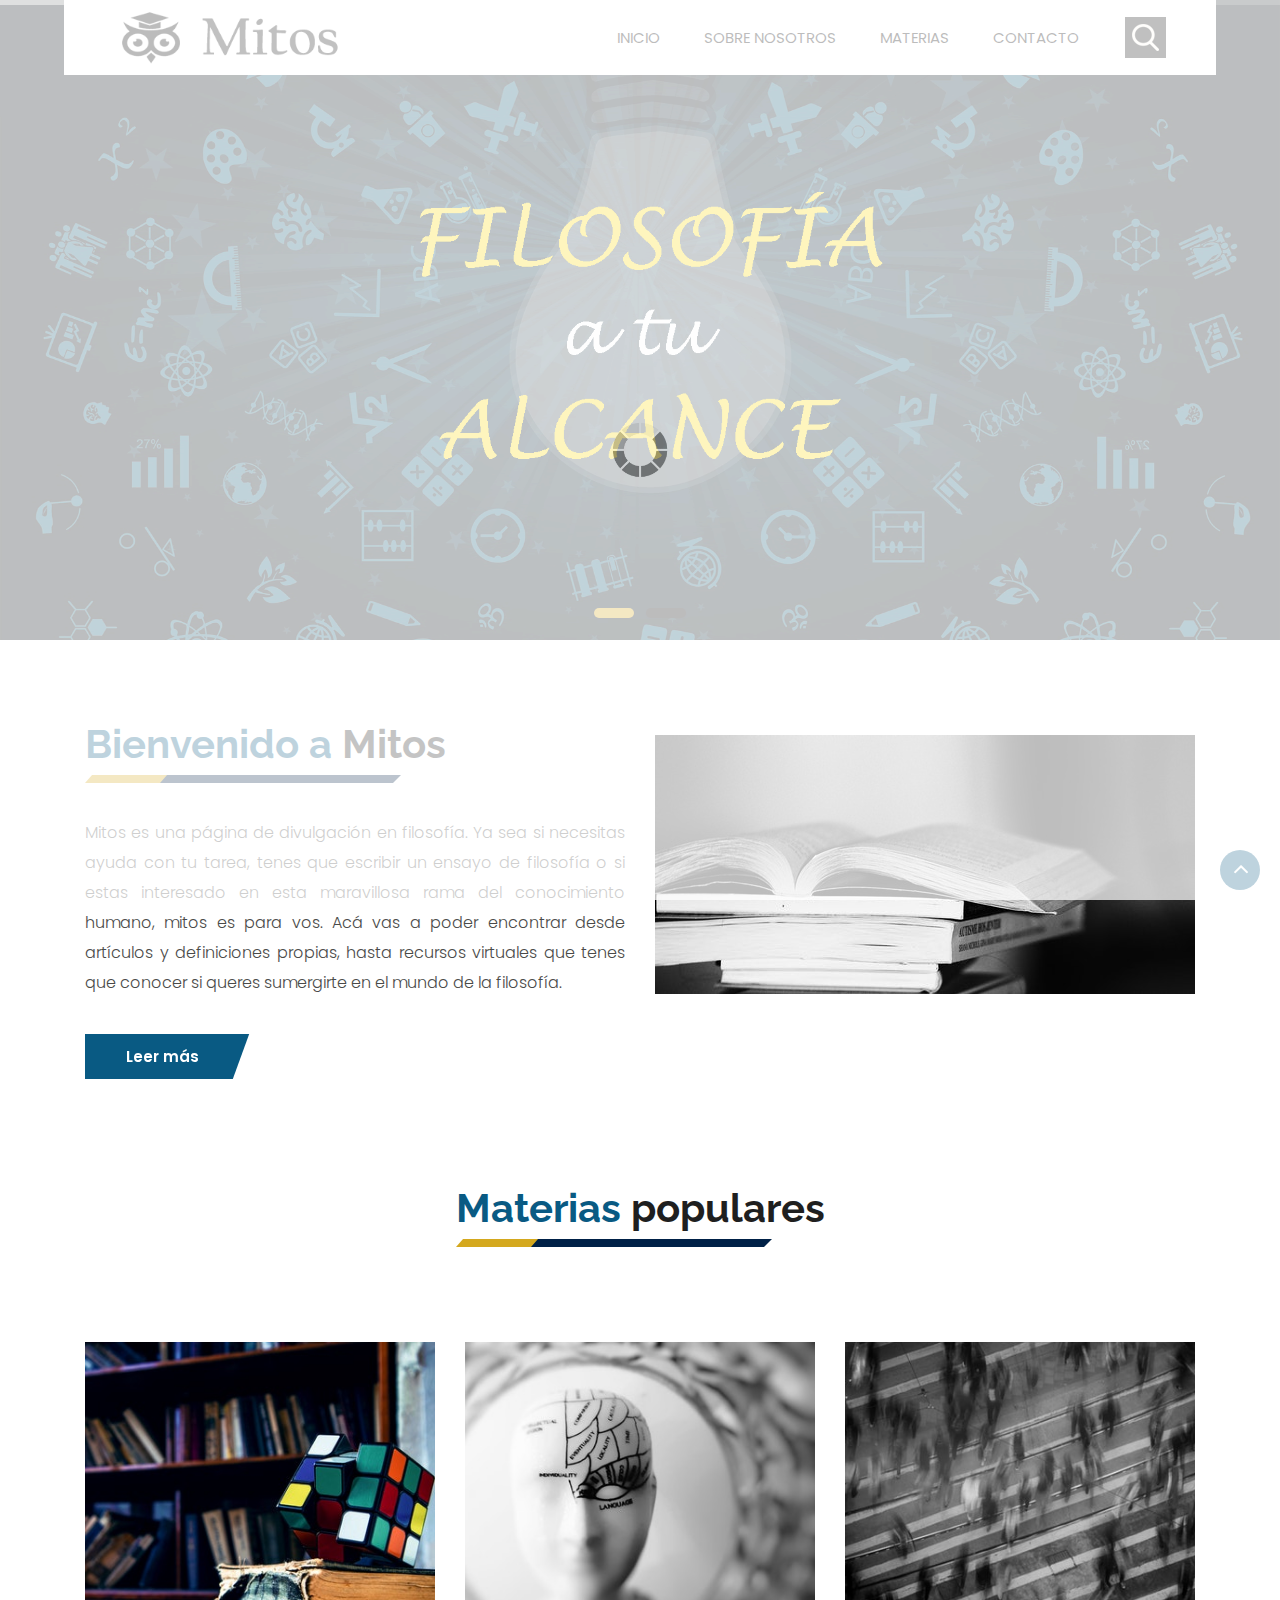
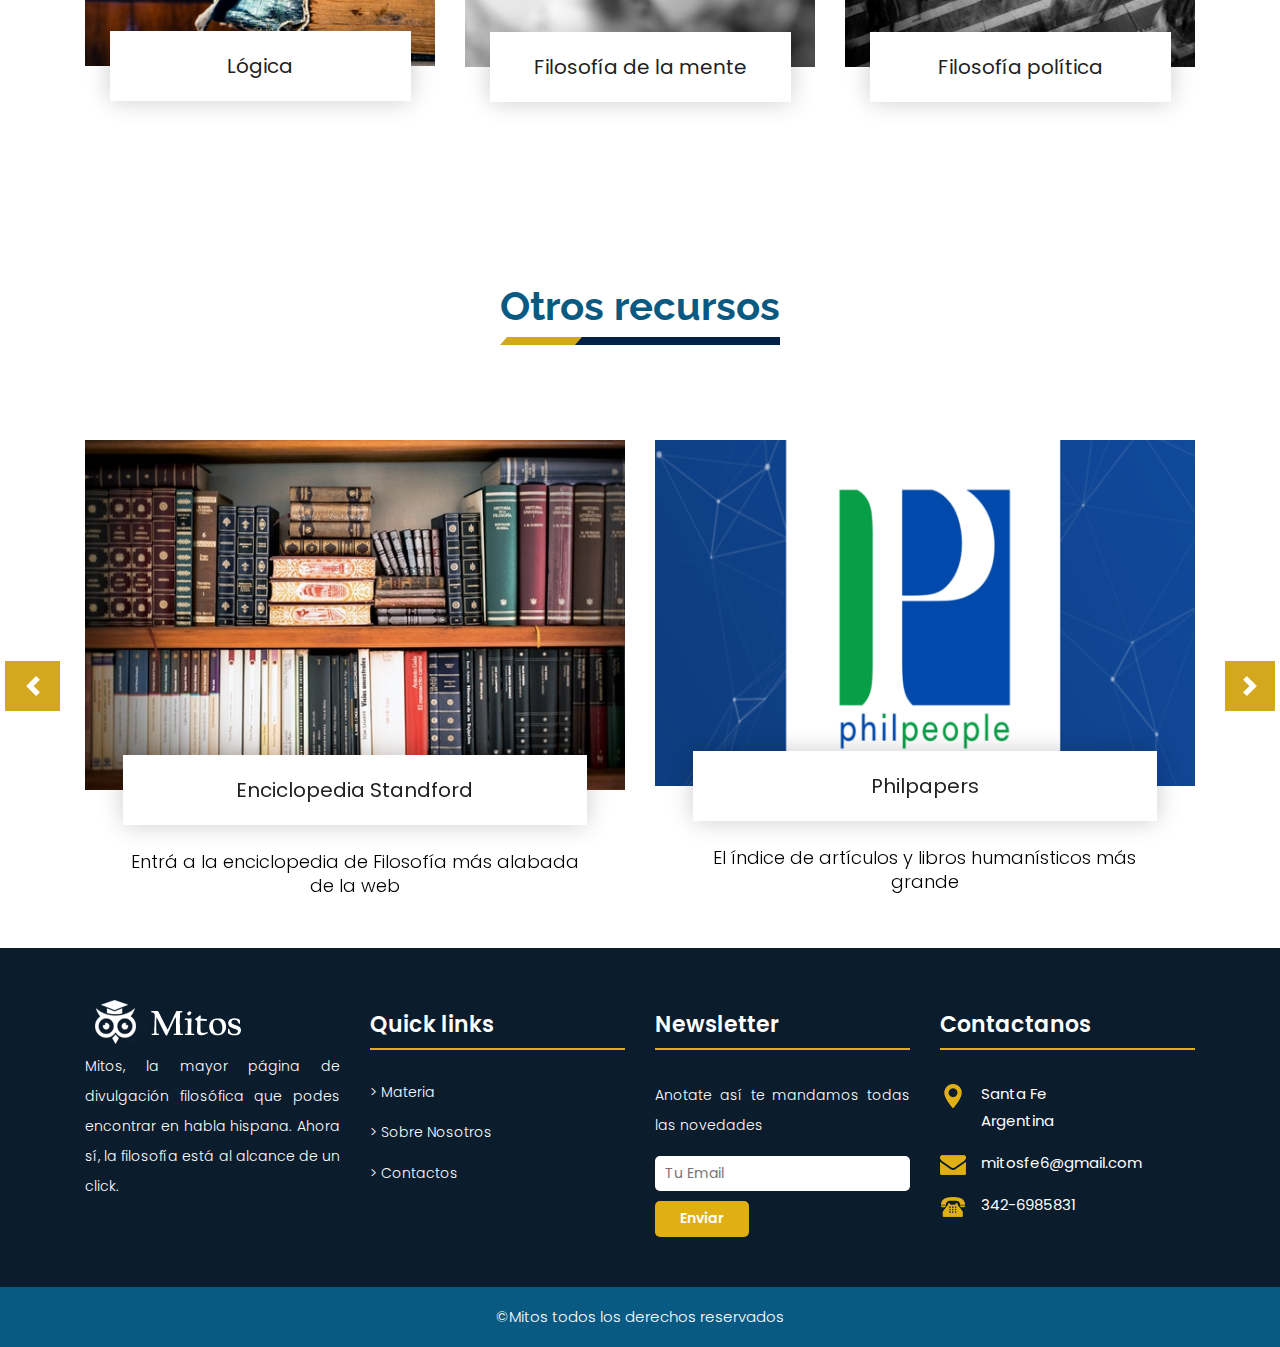
==== index.html @ c51c0468 "Add files via upload" ====
<!DOCTYPE html>
<html lang="en">
<!-- Basic -->

<head>
    <meta charset="utf-8">
    <meta http-equiv="X-UA-Compatible" content="IE=edge">

    <!-- Mobile Metas -->
    <meta name="viewport" content="width=device-width, minimum-scale=1.0, maximum-scale=1.0, user-scalable=no">

    <!-- Site Metas -->
    <title>Mitos</title>
    <meta name="keywords" content="Filosofía, divulgación, pensamiento crítico, filósofos, lógica">
    <meta name="description" content="Página web dedicada a la divulgación filosófica">
    <meta name="author" content="Mitos">

    <!-- Site Icons -->
    <link rel="shortcut icon" href="#" type="image/x-icon" />
    <link rel="apple-touch-icon" href="#" />

    <!-- Bootstrap CSS -->
    <link rel="stylesheet" href="css/bootstrap.min.css" />
    <!-- Pogo Slider CSS -->
    <link rel="stylesheet" href="css/pogo-slider.min.css" />
    <!-- Site CSS -->
    <link rel="stylesheet" href="css/style.css" />
    <!-- Responsive CSS -->
    <link rel="stylesheet" href="css/responsive.css" />
    <!-- Custom CSS -->
    <link rel="stylesheet" href="css/custom.css" />

    <!--[if lt IE 9]>
      <script src="https://oss.maxcdn.com/libs/html5shiv/3.7.0/html5shiv.js"></script>
      <script src="https://oss.maxcdn.com/libs/respond.js/1.4.2/respond.min.js"></script>
    <![endif]-->

    <link rel="shortcout icon" type="" href="images/fav.png"> <!--fav icon-->
</head>

<body id="home" data-spy="scroll" data-target="#navbar-wd" data-offset="98">

    <!-- LOADER -->
    <div id="preloader">
        <div class="loader">
            <img src="images/loader.gif" alt="#" />
        </div>
    </div>
    <!-- end loader -->
    <!-- END LOADER -->

    <!-- Start header -->
    <header class="top-header">
        <nav class="navbar header-nav navbar-expand-lg">
            <div class="container-fluid">
                <a class="navbar-brand" href="index.html"><img src="images/logo.png" alt="image"></a>
                <button class="navbar-toggler" type="button" data-toggle="collapse" data-target="#navbar-wd" aria-controls="navbar-wd" aria-expanded="false" aria-label="Toggle navigation">
                    <span></span>
                    <span></span>
                    <span></span>
                </button>
                <div class="collapse navbar-collapse justify-content-end" id="navbar-wd">
                    <ul class="navbar-nav">
                        <li><a class="nav-link active" href="index.html">Inicio</a></li>
                        <li><a class="nav-link" href="about.html">Sobre nosotros</a></li>
                        <li><a class="nav-link" href="cursos.html">Materias</a></li>
						            <li><a class="nav-link" href="contact.html">Contacto</a></li>
                    </ul>
                </div>
                <div class="search-box">
                    <input type="text" class="search-txt" placeholder="Search">
                    <a class="search-btn">
                        <img src="images/search_icon.png" alt="#" />
                    </a>
                </div>
            </div>
        </nav>
    </header>
    <!-- End header -->

    <!-- Start Banner -->
    <div class="ulockd-home-slider">
        <div class="container-fluid">
            <div class="row">
                <div class="pogoSlider" id="js-main-slider">
                    <div class="pogoSlider-slide" style="background-image:url(images/banner_img1.png);">
                        <div class="container">
                            <div class="row">
                            </div>
                        </div>
                    </div>
                    <div class="pogoSlider-slide" style="background-image:url(images/banner_img2.png);">
                        <div class="container">
                            <div class="row">
                            </div>
                        </div>
                    </div>
                </div>
                <!-- .pogoSlider -->
            </div>
        </div>
    </div>
    <!-- End Banner -->
	<!-- section -->
    <div class="section margin-top_50">
        <div class="container">
            <div class="row">
                <div class="col-md-6 layout_padding_2">
                    <div class="full">
                        <div class="heading_main text_align_left">
						   <h2><span>Bienvenido a </span>Mitos</h2>
                        </div>
						<div class="full">
						  <p>Mitos es una página de divulgación en filosofía. Ya sea si necesitas ayuda con tu tarea,
              tenes que escribir un ensayo de filosofía o si estas interesado en esta maravillosa rama
            del conocimiento humano, mitos es para vos. Acá vas a poder encontrar desde artículos y definiciones propias,
          hasta recursos virtuales que tenes que conocer si queres sumergirte en el mundo de la filosofía.</p>
						</div>
						<div class="full">
						   <a class="hvr-radial-out button-theme" href="#">Leer más</a>
						</div>
                    </div>
                </div>
				<div class="col-md-6">
                    <div class="full">
                        <img src="images/img2.jpg" alt="#" />
                    </div>
                </div>
            </div>
        </div>
    </div>
	<!-- end section -->
	<!-- section -->
    <div class="section layout_padding">
        <div class="container">
            <div class="row">
                <div class="col-md-12">
                    <div class="full">
                        <div class="heading_main text_align_center">
						   <h2><span>Materias </span>populares</h2>
                        </div>
					  </div>
                </div>
				<div class="col-md-4">
                    <div class="full blog_img_popular">
                       <img class="img-responsive" src="images/p1.jpg" alt="#" />
					   <h4><a href="lógica.html">Lógica</a></h4>
                    </div>
                </div>
				<div class="col-md-4">
                    <div class="full blog_img_popular">
                        <img class="img-responsive" src="images/p2.jpg" alt="#" />
						<h4> <a href="filomente.html">Filosofía de la mente</a> </h4>
                    </div>
                </div>
				<div class="col-md-4">
                    <div class="full blog_img_popular">
                        <img class="img-responsive" src="images/p3.jpg" alt="#" />
						<h4> <a href="filopolítica.html">Filosofía política</a> </h4>
                    </div>
                </div>
            </div>
        </div>
    </div>
	<!-- end section -->
	<!-- section -->
    <div class="section layout_padding padding_bottom-0">
        <div class="container">
            <div class="row">
                <div class="col-md-12">
                    <div class="full">
                        <div class="heading_main text_align_center">
						   <h2><span>Otros recursos</span></h2>
                        </div>
					  </div>
                </div>
			  </div>
               <div class="row">
                <div class="col-lg-12">
                    <div id="demo" class="carousel slide" data-ride="carousel">

                        <!-- The slideshow -->
                        <div class="carousel-inner">
                            <div class="carousel-item active">
                                <div class="row">
                                    <div class="col-lg-6 col-md-6 col-sm-12">
									   <div class="full blog_img_popular">
                                          <img class="img-responsive" src="images/img9.jpg" alt="#" />
										  <h4> <a href="https://plato.stanford.edu" target="_blank">Enciclopedia Standford</a> </h4>
										  <p>Entrá a la enciclopedia de Filosofía más alabada de la web</p>
										</div>
                                    </div>
                                    <div class="col-lg-6 col-md-6 col-sm-12">
                                        <div class="full blog_img_popular">
                                          <img class="img-responsive" src="images/img8.png" alt="#" />
										  <h4> <a href="https://philpapers.org" target="_blank">Philpapers</a> </h4>
										  <p>El índice de artículos y libros humanísticos más grande</p>
										</div>
                                    </div>
                                </div>
                            </div>
                            <div class="carousel-item">
                                <div class="row">
                                    <div class="col-lg-6 col-md-6 col-sm-12">
									   <div class="full blog_img_popular">
                                          <img class="img-responsive" src="images/img12.jpg" alt="#" />
										  <h4> <a href="https://www.youtube.com/watch?v=kBdfcR-8hEY&list=PL30C13C91CFFEFEA6" target="_blank">Justicia, ¿qué debemos hacer?</a> </h4>
										  <p>Mirá las clases magistrales de Michael Sandels, profesor de filosofía en Harvard</p>
										</div>
                                    </div>
                                    <div class="col-lg-6 col-md-6 col-sm-12">
                                        <div class="full blog_img_popular">
                                          <img class="img-responsive" src="images/img11.png" alt="#" />
										  <h4> <a href="https://www.phil.cam.ac.uk" target="_blank">Cambridge</a> </h4>
										  <p>Entrá a la página de la facultad de filosofía de Cambridge</p>
										</div>
                                    </div>
                                </div>
                            </div>
                        </div>

                        <!-- Left and right controls -->
                        <a class="carousel-control-prev" href="#demo" data-slide="prev">
                            <span class="carousel-control-prev-icon"></span>
                        </a>
                        <a class="carousel-control-next" href="#demo" data-slide="next">
                            <span class="carousel-control-next-icon"></span>
                        </a>
                    </div>
                </div>
            </div>
           </div>
        </div>
	<!-- end section -->

  <!-- Start Footer -->
    <footer class="footer-box">
        <div class="container">

		   <div class="row">

		      <div class="col-xs-12 col-sm-6 col-md-6 col-lg-3">
			     <div class="footer_blog">
				    <div class="imagenbottom">
					   <img src="images/footer_logo.png" alt="#" />
					 </div>
					 <div class="full white_fonts">
					    <p>Mitos, la mayor página de divulgación filosófica que podes encontrar en
              habla hispana. Ahora sí, la filosofía está al alcance de un click.</p>
					 </div>
				 </div>
			  </div>

			  <div class="col-xs-12 col-sm-6 col-md-6 col-lg-3">
			       <div class="footer_blog footer_menu white_fonts">
						    <h3>Quick links</h3>
						    <ul>
                  <li><a href="cursos.html">> Materia</a></li>
  							  <li><a href="about.html">> Sobre Nosotros</a></li>
  							  <li><a href="contact.html">> Contactos</a></li>
							  <!--<li><a href="#">> LearnPress</a></li>-->
							 <!--<li><a href="#">> Release Status</a></li>-->
							</ul>
						 </div>
				 </div>

				 <div class="col-xs-12 col-sm-6 col-md-6 col-lg-3">
				 <div class="footer_blog full white_fonts">
						     <h3>Newsletter</h3>
							 <p>Anotate así te mandamos todas las novedades</p>
							 <div class="newsletter_form">
							    <form action="index.html">
								   <input type="email" placeholder="Tu Email" name="#" required />
								   <button>Enviar</button>
								</form>
							 </div>
						 </div>
					</div>

			  <div class="col-xs-12 col-sm-6 col-md-6 col-lg-3">
				 <div class="footer_blog full white_fonts">
						     <h3>Contactanos</h3>
							 <ul class="full">
							   <li><img src="images/i5.png"><span>Santa Fe<br>Argentina</span></li>
							   <li><img src="images/i6.png"><span>mitosfe6@gmail.com</span></li>
							   <li><img src="images/i7.png"><span>342-6985831</span></li>
							 </ul>
						 </div>
					</div>

		   </div>

        </div>
    </footer>
    <!-- End Footer -->

    <div class="footer_bottom">
        <div class="container">
            <div class="row">
                <div class="col-12">
                    <p class="crp">©Mitos todos los derechos reservados</p>
                </div>
            </div>
        </div>
    </div>

    <a href="#" id="scroll-to-top" class="hvr-radial-out"><i class="fa fa-angle-up"></i></a>

    <!-- ALL JS FILES -->
    <script src="js/jquery.min.js"></script>
	<script src="js/popper.min.js"></script>
    <script src="js/bootstrap.min.js"></script>
    <!-- ALL PLUGINS -->
    <script src="js/jquery.magnific-popup.min.js"></script>
    <script src="js/jquery.pogo-slider.min.js"></script>
    <script src="js/slider-index.js"></script>
    <script src="js/smoothscroll.js"></script>
    <script src="js/form-validator.min.js"></script>
    <script src="js/contact-form-script.js"></script>
    <script src="js/isotope.min.js"></script>
    <script src="js/images-loded.min.js"></script>
    <script src="js/custom.js"></script>
	<script>
	/* counter js */

(function ($) {
	$.fn.countTo = function (options) {
		options = options || {};

		return $(this).each(function () {
			// set options for current element
			var settings = $.extend({}, $.fn.countTo.defaults, {
				from:            $(this).data('from'),
				to:              $(this).data('to'),
				speed:           $(this).data('speed'),
				refreshInterval: $(this).data('refresh-interval'),
				decimals:        $(this).data('decimals')
			}, options);

			// how many times to update the value, and how much to increment the value on each update
			var loops = Math.ceil(settings.speed / settings.refreshInterval),
				increment = (settings.to - settings.from) / loops;

			// references & variables that will change with each update
			var self = this,
				$self = $(this),
				loopCount = 0,
				value = settings.from,
				data = $self.data('countTo') || {};

			$self.data('countTo', data);

			// if an existing interval can be found, clear it first
			if (data.interval) {
				clearInterval(data.interval);
			}
			data.interval = setInterval(updateTimer, settings.refreshInterval);

			// initialize the element with the starting value
			render(value);

			function updateTimer() {
				value += increment;
				loopCount++;

				render(value);

				if (typeof(settings.onUpdate) == 'function') {
					settings.onUpdate.call(self, value);
				}

				if (loopCount >= loops) {
					// remove the interval
					$self.removeData('countTo');
					clearInterval(data.interval);
					value = settings.to;

					if (typeof(settings.onComplete) == 'function') {
						settings.onComplete.call(self, value);
					}
				}
			}

			function render(value) {
				var formattedValue = settings.formatter.call(self, value, settings);
				$self.html(formattedValue);
			}
		});
	};

	$.fn.countTo.defaults = {
		from: 0,               // the number the element should start at
		to: 0,                 // the number the element should end at
		speed: 1000,           // how long it should take to count between the target numbers
		refreshInterval: 100,  // how often the element should be updated
		decimals: 0,           // the number of decimal places to show
		formatter: formatter,  // handler for formatting the value before rendering
		onUpdate: null,        // callback method for every time the element is updated
		onComplete: null       // callback method for when the element finishes updating
	};

	function formatter(value, settings) {
		return value.toFixed(settings.decimals);
	}
}(jQuery));

jQuery(function ($) {
  // custom formatting example
  $('.count-number').data('countToOptions', {
	formatter: function (value, options) {
	  return value.toFixed(options.decimals).replace(/\B(?=(?:\d{3})+(?!\d))/g, ',');
	}
  });

  // start all the timers
  $('.timer').each(count);

  function count(options) {
	var $this = $(this);
	options = $.extend({}, options || {}, $this.data('countToOptions') || {});
	$this.countTo(options);
  }
});
	</script>
</body>

</html>
---- css/pogo-slider.min.css ----
.pogoSlider-dir-btn:focus,
.pogoSlider-nav-btn:focus {
	outline: 0
}

.pogoSlider {
	width: 100%;
	height: 0;
	padding-bottom: 50% !important;
	position: relative;
	overflow: hidden
}

#column-left .pogoSlider,
#column-right .pogoSlider,
#content .pogoSlider {
	margin-bottom: 20px
}

.pogoSlider--banner .pogoSlider-slide {
	ms-filter: "progid:DXImageTransform.Microsoft.Alpha(Opacity=100)";
	filter: alpha(opacity=100);
	opacity: 1
}

.pogoSlider-slide {
	width: 100%;
	height: 100%;
	position: absolute;
	background-size: cover;
	-ms-filter: "progid:DXImageTransform.Microsoft.Alpha(Opacity=0)";
	filter: alpha(opacity=0);
	opacity: 0;
	-webkit-perspective: 1300px;
	perspective: 1300px;
	overflow: hidden
}

.pogoSlider-loading {
	position: absolute;
	top: 0;
	left: 0;
	width: 100%;
	height: 100%;
	background: #eaeaea;
	z-index: 11
}

.pogoSlider-loading-icon {
	position: absolute;
	top: 50%;
	margin-top: -18px;
	left: 50%;
	margin-left: -18px;
	width: 36px;
	height: 36px;
	background-image: url([data-uri])
}

.pogoSlider-slide-element {
	-webkit-animation-fill-mode: both;
	animation-fill-mode: both
}

.m-pogoSlider .pogoSlider-slide-element {
	position: absolute;
	margin: 0;
	box-sizing: border-box
}

.pogoSlider-progressBar {
	position: absolute;
	width: 100%;
	height: 5px;
	top: 0;
	left: 0;
	background: #fff;
	-ms-filter: "progid:DXImageTransform.Microsoft.Alpha(Opacity=20)";
	filter: alpha(opacity=20);
	background: rgba(255, 255, 255, .2);
	z-index: 6
}

.pogoSlider-progressBar-duration {
	position: absolute;
	height: 100%;
	left: 0;
	width: 0;
	background: #fff;
	-ms-filter: "progid:DXImageTransform.Microsoft.Alpha(Opacity=40)";
	filter: alpha(opacity=40);
	background: rgba(255, 255, 255, .4)
}

.pogoSlider-dir-btn {
	position: absolute;
	z-index: 10;
	background: 0 0;
	width: 20px;
	height: 20px;
	border-color: #eaeaea;
	border-color: rgba(255, 255, 255, .7);
	border-style: solid;
	-webkit-transform: rotate(45deg);
	-ms-transform: rotate(45deg);
	transform: rotate(45deg);
	cursor: pointer
}

.pogoSlider-dir-btn:hover {
	border-color: #fff
}

.pogoSlider--dirBottomLeft .pogoSlider-dir-btn--prev,
.pogoSlider--dirBottomRight .pogoSlider-dir-btn--prev,
.pogoSlider--dirCenterHorizontal .pogoSlider-dir-btn--prev,
.pogoSlider--dirTopLeft .pogoSlider-dir-btn--prev,
.pogoSlider--dirTopRight .pogoSlider-dir-btn--prev {
	border-width: 0 0 3px 3px
}

.pogoSlider--dirBottomLeft .pogoSlider-dir-btn--next,
.pogoSlider--dirBottomRight .pogoSlider-dir-btn--next,
.pogoSlider--dirCenterHorizontal .pogoSlider-dir-btn--next,
.pogoSlider--dirTopLeft .pogoSlider-dir-btn--next,
.pogoSlider--dirTopRight .pogoSlider-dir-btn--next {
	border-width: 3px 3px 0 0
}

.pogoSlider--dirCenterVertical .pogoSlider-dir-btn--next {
	border-width: 3px 0 0 3px
}

.pogoSlider--dirCenterVertical .pogoSlider-dir-btn--prev {
	border-width: 0 3px 3px 0
}

.pogoSlider--dirCenterVertical .pogoSlider-dir-btn--next,
.pogoSlider--dirTopLeft .pogoSlider-dir-btn,
.pogoSlider--dirTopRight .pogoSlider-dir-btn {
	top: 14px
}

.pogoSlider--dirBottomLeft .pogoSlider-dir-btn--prev,
.pogoSlider--dirCenterHorizontal .pogoSlider-dir-btn--prev,
.pogoSlider--dirTopLeft .pogoSlider-dir-btn--prev {
	left: 14px
}

.pogoSlider--dirBottomLeft .pogoSlider-dir-btn--next,
.pogoSlider--dirTopLeft .pogoSlider-dir-btn--next {
	left: 50px
}

.pogoSlider--dirBottomRight .pogoSlider-dir-btn--prev,
.pogoSlider--dirTopRight .pogoSlider-dir-btn--prev {
	right: 50px
}

.pogoSlider--dirBottomRight .pogoSlider-dir-btn--next,
.pogoSlider--dirCenterHorizontal .pogoSlider-dir-btn--next,
.pogoSlider--dirTopRight .pogoSlider-dir-btn--next {
	right: 14px
}

.pogoSlider--dirBottomLeft .pogoSlider-dir-btn,
.pogoSlider--dirBottomRight .pogoSlider-dir-btn,
.pogoSlider--dirCenterVertical .pogoSlider-dir-btn--prev {
	bottom: 14px
}

.pogoSlider--dirCenterVertical .pogoSlider-dir-btn {
	left: 50%;
	margin-left: -10px
}

.pogoSlider--dirCenterHorizontal .pogoSlider-dir-btn {
	top: 50%;
	margin-top: -10px
}

.pogoSlider-nav {
	position: absolute;
	padding: 0;
	margin: 0;
	z-index: 10
}

.pogoSlider--navBottom .pogoSlider-nav,
.pogoSlider--navTop .pogoSlider-nav {
	left: 50%;
	-webkit-transform: translateX(-50%);
	-ms-transform: translateX(-50%);
	transform: translateX(-50%)
}

.pogoSlider--navTop .pogoSlider-nav {
	top: 10px
}

.pogoSlider--navBottom .pogoSlider-nav {
	bottom: 10px
}

.pogoSlider--navBottom .pogoSlider-nav li,
.pogoSlider--navTop .pogoSlider-nav li {
	display: inline;
	margin: 0 6px
}

.pogoSlider--navLeft .pogoSlider-nav,
.pogoSlider--navRight .pogoSlider-nav {
	top: 50%;
	-webkit-transform: translateY(-50%);
	-ms-transform: translateY(-50%);
	transform: translateY(-50%)
}

.pogoSlider--navLeft .pogoSlider-nav {
	left: 10px
}

.pogoSlider--navRight .pogoSlider-nav {
	right: 10px
}

.pogoSlider--navLeft .pogoSlider-nav li,
.pogoSlider--navRight .pogoSlider-nav li {
	display: block;
	margin: 6px 0
}

.pogoSlider-nav-btn {
	background: #ccc;
	background: rgba(255, 255, 255, .5);
	border: none;
	border-radius: 10px;
	width: 40px;
	height: 10px;
	box-shadow: 0 1px 1px rgba(0, 0, 0, .1);
	cursor: pointer
}

.pogoSlider-nav-btn--selected {
	background: #fff;
	box-shadow: 0 1px 1px rgba(0, 0, 0, .3)
}

.pogoSlider-slide-slice {
	overflow: hidden;
	position: absolute;
	background-size: cover
}

.pogoSlider-slide-slice-inner {
	position: absolute;
	overflow: hidden
}

.pogoSlider-animation-slideDownIn {
	-webkit-animation-name: slideDownIn;
	animation-name: slideDownIn
}

@-webkit-keyframes slideDownIn {
	0% {
		-webkit-transform: translateY(-50px);
		transform: translateY(-50px);
		opacity: 0
	}
	100% {
		-webkit-transform: translateY(0);
		transform: translateY(0);
		opacity: 1
	}
}

@keyframes slideDownIn {
	0% {
		-webkit-transform: translateY(-50px);
		transform: translateY(-50px);
		opacity: 0
	}
	100% {
		-webkit-transform: translateY(0);
		transform: translateY(0);
		opacity: 1
	}
}

.pogoSlider-animation-slideDownOut {
	-webkit-animation-name: slideDownOut;
	animation-name: slideDownOut
}

@-webkit-keyframes slideDownOut {
	0% {
		-webkit-transform: translateY(0);
		transform: translateY(0);
		opacity: 1
	}
	100% {
		-webkit-transform: translateY(50px);
		transform: translateY(50px);
		opacity: 0
	}
}

@keyframes slideDownOut {
	0% {
		-webkit-transform: translateY(0);
		transform: translateY(0);
		opacity: 1
	}
	100% {
		-webkit-transform: translateY(50px);
		transform: translateY(50px);
		opacity: 0
	}
}

.pogoSlider-animation-slideUpIn {
	-webkit-animation-name: slideUpIn;
	animation-name: slideUpIn
}

@-webkit-keyframes slideUpIn {
	0% {
		-webkit-transform: translateY(50px);
		transform: translateY(50px);
		opacity: 0
	}
	100% {
		-webkit-transform: translateY(0);
		transform: translateY(0);
		opacity: 1
	}
}

@keyframes slideUpIn {
	0% {
		-webkit-transform: translateY(50px);
		transform: translateY(50px);
		opacity: 0
	}
	100% {
		-webkit-transform: translateY(0);
		transform: translateY(0);
		opacity: 1
	}
}

.pogoSlider-animation-slideUpOut {
	-webkit-animation-name: slideUpOut;
	animation-name: slideUpOut
}

@-webkit-keyframes slideUpOut {
	0% {
		-webkit-transform: translateY(0);
		transform: translateY(0);
		opacity: 1
	}
	100% {
		-webkit-transform: translateY(50px);
		transform: translateY(50px);
		opacity: 0
	}
}

@keyframes slideUpOut {
	0% {
		-webkit-transform: translateY(0);
		transform: translateY(0);
		opacity: 1
	}
	100% {
		-webkit-transform: translateY(50px);
		transform: translateY(50px);
		opacity: 0
	}
}

.pogoSlider-animation-slideRightIn {
	-webkit-animation-name: slideRightIn;
	animation-name: slideRightIn
}

.pogoSlider-animation-slideRightOut {
	-webkit-animation-name: slideRightOut;
	animation-name: slideRightOut
}

@-webkit-keyframes slideRightIn {
	0% {
		-webkit-transform: translateX(-50px);
		transform: translateX(-50px);
		opacity: 0
	}
	100% {
		-webkit-transform: translateX(0);
		transform: translateX(0);
		opacity: 1
	}
}

@keyframes slideRightIn {
	0% {
		-webkit-transform: translateX(-50px);
		transform: translateX(-50px);
		opacity: 0
	}
	100% {
		-webkit-transform: translateX(0);
		transform: translateX(0);
		opacity: 1
	}
}

@-webkit-keyframes slideRightOut {
	0% {
		-webkit-transform: translateX(0);
		transform: translateX(0);
		opacity: 1
	}
	100% {
		-webkit-transform: translateX(50px);
		transform: translateX(50px);
		opacity: 0
	}
}

@keyframes slideRightOut {
	0% {
		-webkit-transform: translateX(0);
		transform: translateX(0);
		opacity: 1
	}
	100% {
		-webkit-transform: translateX(50px);
		transform: translateX(50px);
		opacity: 0
	}
}

.pogoSlider-animation-slideLeftIn {
	-webkit-animation-name: slideLeftIn;
	animation-name: slideLeftIn
}

.pogoSlider-animation-slideLeftOut {
	-webkit-animation-name: slideLeftOut;
	animation-name: slideLeftOut
}

@-webkit-keyframes slideLeftIn {
	0% {
		-webkit-transform: translateX(50px);
		transform: translateX(50px);
		opacity: 0
	}
	100% {
		-webkit-transform: translateX(0);
		transform: translateX(0);
		opacity: 1
	}
}

@keyframes slideLeftIn {
	0% {
		-webkit-transform: translateX(50px);
		transform: translateX(50px);
		opacity: 0
	}
	100% {
		-webkit-transform: translateX(0);
		transform: translateX(0);
		opacity: 1
	}
}

@-webkit-keyframes slideLeftOut {
	0% {
		-webkit-transform: translateX(0);
		transform: translateX(0);
		opacity: 1
	}
	100% {
		-webkit-transform: translateX(-50px);
		transform: translateX(-50px);
		opacity: 0
	}
}

@keyframes slideLeftOut {
	0% {
		-webkit-transform: translateX(0);
		transform: translateX(0);
		opacity: 1
	}
	100% {
		-webkit-transform: translateX(-50px);
		transform: translateX(-50px);
		opacity: 0
	}
}

.pogoSlider-animation-expandIn {
	-webkit-animation-name: expandIn;
	animation-name: expandIn
}

.pogoSlider-animation-expandOut {
	-webkit-animation-name: expandOut;
	animation-name: expandOut
}

@-webkit-keyframes expandIn {
	0% {
		-webkit-transform: scale(.7);
		transform: scale(.7);
		opacity: 0
	}
	100% {
		-webkit-transform: scale(1);
		transform: scale(1);
		opacity: 1
	}
}

@keyframes expandIn {
	0% {
		-webkit-transform: scale(.7);
		transform: scale(.7);
		opacity: 0
	}
	100% {
		-webkit-transform: scale(1);
		transform: scale(1);
		opacity: 1
	}
}

@-webkit-keyframes expandOut {
	0% {
		-webkit-transform: scale(1);
		transform: scale(1);
		opacity: 1
	}
	100% {
		-webkit-transform: scale(1.5);
		transform: scale(1.5);
		opacity: 0
	}
}

@keyframes expandOut {
	0% {
		-webkit-transform: scale(1);
		transform: scale(1);
		opacity: 1
	}
	100% {
		-webkit-transform: scale(1.5);
		transform: scale(1.5);
		opacity: 0
	}
}

.pogoSlider-animation-contractIn {
	-webkit-animation-name: contractIn;
	animation-name: contractIn
}

.pogoSlider-animation-contractOut {
	-webkit-animation-name: contractOut;
	animation-name: contractOut
}

@-webkit-keyframes contractIn {
	0% {
		-webkit-transform: scale(2);
		transform: scale(2);
		opacity: 0
	}
	100% {
		-webkit-transform: scale(1);
		transform: scale(1);
		opacity: 1
	}
}

@keyframes contractIn {
	0% {
		-webkit-transform: scale(2);
		transform: scale(2);
		opacity: 0
	}
	100% {
		-webkit-transform: scale(1);
		transform: scale(1);
		opacity: 1
	}
}

@-webkit-keyframes contractOut {
	0% {
		-webkit-transform: scale(1);
		transform: scale(1);
		opacity: 1
	}
	100% {
		-webkit-transform: scale(.5);
		transform: scale(.5);
		opacity: 0
	}
}

@keyframes contractOut {
	0% {
		-webkit-transform: scale(1);
		transform: scale(1);
		opacity: 1
	}
	100% {
		-webkit-transform: scale(.5);
		transform: scale(.5);
		opacity: 0
	}
}

.pogoSlider-animation-spinIn {
	-webkit-animation-name: spinIn;
	animation-name: spinIn
}

.pogoSlider-animation-spinOut {
	-webkit-animation-name: spinOut;
	animation-name: spinOut
}

@-webkit-keyframes spinIn {
	0% {
		-webkit-backface-visibility: hidden;
		backface-visibility: hidden;
		-webkit-transform: scale(0)rotate(720deg);
		transform: scale(0)rotate(720deg)
	}
	100% {
		-webkit-backface-visibility: hidden;
		backface-visibility: hidden;
		-webkit-transform: scale(1)rotate(0);
		transform: scale(1)rotate(0)
	}
}

@keyframes spinIn {
	0% {
		-webkit-backface-visibility: hidden;
		backface-visibility: hidden;
		-webkit-transform: scale(0)rotate(720deg);
		transform: scale(0)rotate(720deg)
	}
	100% {
		-webkit-backface-visibility: hidden;
		backface-visibility: hidden;
		-webkit-transform: scale(1)rotate(0);
		transform: scale(1)rotate(0)
	}
}

@-webkit-keyframes spinOut {
	0% {
		-webkit-backface-visibility: hidden;
		backface-visibility: hidden;
		-webkit-transform: scale(1)rotate(0);
		transform: scale(1)rotate(0)
	}
	100% {
		-webkit-backface-visibility: hidden;
		backface-visibility: hidden;
		-webkit-transform: scale(0)rotate(720deg);
		transform: scale(0)rotate(720deg)
	}
}

@keyframes spinOut {
	0% {
		-webkit-backface-visibility: hidden;
		backface-visibility: hidden;
		-webkit-transform: scale(1)rotate(0);
		transform: scale(1)rotate(0)
	}
	100% {
		-webkit-backface-visibility: hidden;
		backface-visibility: hidden;
		-webkit-transform: scale(0)rotate(720deg);
		transform: scale(0)rotate(720deg)
	}
}

.pogoSlider-animation-sideFallIn {
	-webkit-transform-style: preserve-3d;
	transform-style: preserve-3d;
	-webkit-animation-name: sideFallIn;
	animation-name: sideFallIn
}

.pogoSlider-animation-sideFallOut {
	-webkit-transform-style: preserve-3d;
	transform-style: preserve-3d;
	-webkit-animation-name: sideFallOut;
	animation-name: sideFallOut
}

@-webkit-keyframes sideFallIn {
	0% {
		-webkit-transform: translate(30%)translateZ(600px)rotate(10deg);
		transform: translate(30%)translateZ(600px)rotate(10deg);
		opacity: 0
	}
	100% {
		-webkit-transform: translate(0)translateZ(0)rotate(0);
		transform: translate(0)translateZ(0)rotate(0);
		opacity: 1
	}
}

@keyframes sideFallIn {
	0% {
		-webkit-transform: translate(30%)translateZ(600px)rotate(10deg);
		transform: translate(30%)translateZ(600px)rotate(10deg);
		opacity: 0
	}
	100% {
		-webkit-transform: translate(0)translateZ(0)rotate(0);
		transform: translate(0)translateZ(0)rotate(0);
		opacity: 1
	}
}

@-webkit-keyframes sideFallOut {
	0% {
		-webkit-transform: translate(0)translateZ(0)rotate(0);
		transform: translate(0)translateZ(0)rotate(0);
		opacity: 1
	}
	100% {
		-webkit-transform: translate(30%)translateZ(600px)rotate(10deg);
		transform: translate(30%)translateZ(600px)rotate(10deg);
		opacity: 0
	}
}

@keyframes sideFallOut {
	0% {
		-webkit-transform: translate(0)translateZ(0)rotate(0);
		transform: translate(0)translateZ(0)rotate(0);
		opacity: 1
	}
	100% {
		-webkit-transform: translate(30%)translateZ(600px)rotate(10deg);
		transform: translate(30%)translateZ(600px)rotate(10deg);
		opacity: 0
	}
}

.pogoSlider-animation-horizontal3DFlipIn {
	-webkit-transform-style: preserve-3d;
	transform-style: preserve-3d;
	-webkit-animation-name: horizontal3DFlipIn;
	animation-name: horizontal3DFlipIn
}

.pogoSlider-animation-horizontal3DFlipOut {
	-webkit-transform-style: preserve-3d;
	transform-style: preserve-3d;
	-webkit-animation-name: horizontal3DFlipOut;
	animation-name: horizontal3DFlipOut
}

@-webkit-keyframes horizontal3DFlipIn {
	0% {
		-webkit-transform: rotateY(-70deg);
		transform: rotateY(-70deg);
		opacity: 0
	}
	100% {
		-webkit-transform: rotateY(0);
		transform: rotateY(0);
		opacity: 1
	}
}

@keyframes horizontal3DFlipIn {
	0% {
		-webkit-transform: rotateY(-70deg);
		transform: rotateY(-70deg);
		opacity: 0
	}
	100% {
		-webkit-transform: rotateY(0);
		transform: rotateY(0);
		opacity: 1
	}
}

@-webkit-keyframes horizontal3DFlipOut {
	0% {
		-webkit-transform: rotateY(0);
		transform: rotateY(0);
		opacity: 1
	}
	100% {
		-webkit-transform: rotateY(-70deg);
		transform: rotateY(-70deg);
		opacity: 0
	}
}

@keyframes horizontal3DFlipOut {
	0% {
		-webkit-transform: rotateY(0);
		transform: rotateY(0);
		opacity: 1
	}
	100% {
		-webkit-transform: rotateY(-70deg);
		transform: rotateY(-70deg);
		opacity: 0
	}
}

.pogoSlider-animation-vertical3DFlipIn {
	-webkit-transform-style: preserve-3d;
	transform-style: preserve-3d;
	-webkit-animation-name: vertical3DFlipIn;
	animation-name: vertical3DFlipIn
}

.pogoSlider-animation-vertical3DFlipOut {
	-webkit-transform-style: preserve-3d;
	transform-style: preserve-3d;
	-webkit-animation-name: vertical3DFlipOut;
	animation-name: vertical3DFlipOut
}

@-webkit-keyframes vertical3DFlipIn {
	0% {
		-webkit-transform: rotateX(-70deg);
		transform: rotateX(-70deg);
		opacity: 0
	}
	100% {
		-webkit-transform: rotateX(0);
		transform: rotateX(0);
		opacity: 1
	}
}

@keyframes vertical3DFlipIn {
	0% {
		-webkit-transform: rotateX(-70deg);
		transform: rotateX(-70deg);
		opacity: 0
	}
	100% {
		-webkit-transform: rotateX(0);
		transform: rotateX(0);
		opacity: 1
	}
}

@-webkit-keyframes vertical3DFlipOut {
	0% {
		-webkit-transform: rotateX(0);
		transform: rotateX(0);
		opacity: 1
	}
	100% {
		-webkit-transform: rotateX(-70deg);
		transform: rotateX(-70deg);
		opacity: 0
	}
}

@keyframes vertical3DFlipOut {
	0% {
		-webkit-transform: rotateX(0);
		transform: rotateX(0);
		opacity: 1
	}
	100% {
		-webkit-transform: rotateX(-70deg);
		transform: rotateX(-70deg);
		opacity: 0
	}
}

.pogoSlider-animation-3DPivotIn {
	-webkit-transform-style: preserve-3d;
	transform-style: preserve-3d;
	-webkit-animation-name: pivotIn;
	animation-name: pivotIn
}

.pogoSlider-animation-3DPivotOut {
	-webkit-transform-style: preserve-3d;
	transform-style: preserve-3d;
	-webkit-animation-name: pivotOut;
	animation-name: pivotOut
}

@-webkit-keyframes pivotIn {
	0% {
		-webkit-transform: rotateX(-60deg);
		transform: rotateX(-60deg);
		-webkit-transform-origin: 50% 0;
		transform-origin: 50% 0;
		opacity: 0
	}
	100% {
		-webkit-transform: rotateX(0);
		transform: rotateX(0);
		-webkit-transform-origin: 0 0;
		transform-origin: 0 0;
		opacity: 1
	}
}

@keyframes pivotIn {
	0% {
		-webkit-transform: rotateX(-60deg);
		transform: rotateX(-60deg);
		-webkit-transform-origin: 50% 0;
		transform-origin: 50% 0;
		opacity: 0
	}
	100% {
		-webkit-transform: rotateX(0);
		transform: rotateX(0);
		-webkit-transform-origin: 0 0;
		transform-origin: 0 0;
		opacity: 1
	}
}

@-webkit-keyframes pivotOut {
	0% {
		-webkit-transform: rotateX(0);
		transform: rotateX(0);
		-webkit-transform-origin: 0 0;
		transform-origin: 0 0;
		opacity: 1
	}
	100% {
		-webkit-transform: rotateX(-60deg);
		transform: rotateX(-60deg);
		-webkit-transform-origin: 50% 0;
		transform-origin: 50% 0;
		opacity: 0
	}
}

@keyframes pivotOut {
	0% {
		-webkit-transform: rotateX(0);
		transform: rotateX(0);
		-webkit-transform-origin: 0 0;
		transform-origin: 0 0;
		opacity: 1
	}
	100% {
		-webkit-transform: rotateX(-60deg);
		transform: rotateX(-60deg);
		-webkit-transform-origin: 50% 0;
		transform-origin: 50% 0;
		opacity: 0
	}
}

.pogoSlider-animation-rollLeftIn {
	-webkit-animation-name: rollLeftIn;
	animation-name: rollLeftIn
}

.pogoSlider-animation-rollLeftOut {
	-webkit-animation-name: rollLeftOut;
	animation-name: rollLeftOut
}

@-webkit-keyframes rollLeftIn {
	0% {
		opacity: 0;
		-webkit-transform: translateX(100%)rotate(120deg);
		transform: translateX(100%)rotate(120deg)
	}
	100% {
		opacity: 1;
		-webkit-transform: translateX(0)rotate(0);
		transform: translateX(0)rotate(0)
	}
}

@keyframes rollLeftIn {
	0% {
		opacity: 0;
		-webkit-transform: translateX(100%)rotate(120deg);
		transform: translateX(100%)rotate(120deg)
	}
	100% {
		opacity: 1;
		-webkit-transform: translateX(0)rotate(0);
		transform: translateX(0)rotate(0)
	}
}

@-webkit-keyframes rollLeftOut {
	0% {
		opacity: 1;
		-webkit-transform: translateX(0)rotate(0);
		transform: translateX(0)rotate(0)
	}
	100% {
		opacity: 0;
		-webkit-transform: translateX(-100%)rotate(-120deg);
		transform: translateX(-100%)rotate(-120deg)
	}
}

@keyframes rollLeftOut {
	0% {
		opacity: 1;
		-webkit-transform: translateX(0)rotate(0);
		transform: translateX(0)rotate(0)
	}
	100% {
		opacity: 0;
		-webkit-transform: translateX(-100%)rotate(-120deg);
		transform: translateX(-100%)rotate(-120deg)
	}
}

.pogoSlider-animation-rollRightIn {
	-webkit-animation-name: rollRightIn;
	animation-name: rollRightIn
}

.pogoSlider-animation-rollRightOut {
	-webkit-animation-name: rollRightOut;
	animation-name: rollRightOut
}

@-webkit-keyframes rollRightIn {
	0% {
		opacity: 0;
		-webkit-transform: translateX(-100%)rotate(-120deg);
		transform: translateX(-100%)rotate(-120deg)
	}
	100% {
		opacity: 1;
		-webkit-transform: translateX(0)rotate(0);
		transform: translateX(0)rotate(0)
	}
}

@keyframes rollRightIn {
	0% {
		opacity: 0;
		-webkit-transform: translateX(-100%)rotate(-120deg);
		transform: translateX(-100%)rotate(-120deg)
	}
	100% {
		opacity: 1;
		-webkit-transform: translateX(0)rotate(0);
		transform: translateX(0)rotate(0)
	}
}

@-webkit-keyframes rollRightOut {
	0% {
		opacity: 1;
		-webkit-transform: translateX(0)rotate(0);
		transform: translateX(0)rotate(0)
	}
	100% {
		opacity: 0;
		-webkit-transform: translateX(100%)rotate(120deg);
		transform: translateX(100%)rotate(120deg)
	}
}

@keyframes rollRightOut {
	0% {
		opacity: 1;
		-webkit-transform: translateX(0)rotate(0);
		transform: translateX(0)rotate(0)
	}
	100% {
		opacity: 0;
		-webkit-transform: translateX(100%)rotate(120deg);
		transform: translateX(100%)rotate(120deg)
	}
}

.pogoSlider-animation-glideLeftIn {
	-webkit-animation-name: glideLeftIn;
	animation-name: glideLeftIn;
	-webkit-animation-timing-function: ease-out;
	animation-timing-function: ease-out
}

.pogoSlider-animation-glideLeftOut {
	-webkit-animation-name: glideLeftOut;
	animation-name: glideLeftOut;
	-webkit-animation-timing-function: ease-in;
	animation-timing-function: ease-in
}

@-webkit-keyframes glideLeftIn {
	0% {
		-webkit-transform: translateX(100%)skewX(-30deg);
		transform: translateX(100%)skewX(-30deg);
		opacity: 0
	}
	60% {
		-webkit-transform: translateX(-20%)skewX(30deg);
		transform: translateX(-20%)skewX(30deg);
		opacity: 1
	}
	80% {
		-webkit-transform: translateX(0)skewX(-15deg);
		transform: translateX(0)skewX(-15deg);
		opacity: 1
	}
	100% {
		-webkit-transform: translateX(0)skewX(0);
		transform: translateX(0)skewX(0);
		opacity: 1
	}
}

@keyframes glideLeftIn {
	0% {
		-webkit-transform: translateX(100%)skewX(-30deg);
		transform: translateX(100%)skewX(-30deg);
		opacity: 0
	}
	60% {
		-webkit-transform: translateX(-20%)skewX(30deg);
		transform: translateX(-20%)skewX(30deg);
		opacity: 1
	}
	80% {
		-webkit-transform: translateX(0)skewX(-15deg);
		transform: translateX(0)skewX(-15deg);
		opacity: 1
	}
	100% {
		-webkit-transform: translateX(0)skewX(0);
		transform: translateX(0)skewX(0);
		opacity: 1
	}
}

@-webkit-keyframes glideLeftOut {
	0% {
		-webkit-transform: translateX(0)skewX(0);
		transform: translateX(0)skewX(0);
		opacity: 1
	}
	100% {
		-webkit-transform: translateX(-100%)skewX(30deg);
		transform: translateX(-100%)skewX(30deg);
		opacity: 0
	}
}

@keyframes glideLeftOut {
	0% {
		-webkit-transform: translateX(0)skewX(0);
		transform: translateX(0)skewX(0);
		opacity: 1
	}
	100% {
		-webkit-transform: translateX(-100%)skewX(30deg);
		transform: translateX(-100%)skewX(30deg);
		opacity: 0
	}
}

.pogoSlider-animation-glideRightIn {
	-webkit-animation-name: glideRightIn;
	animation-name: glideRightIn;
	-webkit-animation-timing-function: ease-out;
	animation-timing-function: ease-out
}

.pogoSlider-animation-glideRightOut {
	-webkit-animation-name: glideRightOut;
	animation-name: glideRightOut;
	-webkit-animation-timing-function: ease-in;
	animation-timing-function: ease-in
}

@-webkit-keyframes glideRightIn {
	0% {
		-webkit-transform: translateX(-100%)skewX(30deg);
		transform: translateX(-100%)skewX(30deg);
		opacity: 0
	}
	60% {
		-webkit-transform: translateX(20%)skewX(-30deg);
		transform: translateX(20%)skewX(-30deg);
		opacity: 1
	}
	80% {
		-webkit-transform: translateX(0)skewX(15deg);
		transform: translateX(0)skewX(15deg);
		opacity: 1
	}
	100% {
		-webkit-transform: translateX(0)skewX(0);
		transform: translateX(0)skewX(0);
		opacity: 1
	}
}

@keyframes glideRightIn {
	0% {
		-webkit-transform: translateX(-100%)skewX(30deg);
		transform: translateX(-100%)skewX(30deg);
		opacity: 0
	}
	60% {
		-webkit-transform: translateX(20%)skewX(-30deg);
		transform: translateX(20%)skewX(-30deg);
		opacity: 1
	}
	80% {
		-webkit-transform: translateX(0)skewX(15deg);
		transform: translateX(0)skewX(15deg);
		opacity: 1
	}
	100% {
		-webkit-transform: translateX(0)skewX(0);
		transform: translateX(0)skewX(0);
		opacity: 1
	}
}

@-webkit-keyframes glideRightOut {
	0% {
		-webkit-transform: translateX(0)skewX(0);
		transform: translateX(0)skewX(0);
		opacity: 1
	}
	100% {
		-webkit-transform: translateX(100%)skewX(-30deg);
		transform: translateX(100%)skewX(-30deg);
		opacity: 0
	}
}

@keyframes glideRightOut {
	0% {
		-webkit-transform: translateX(0)skewX(0);
		transform: translateX(0)skewX(0);
		opacity: 1
	}
	100% {
		-webkit-transform: translateX(100%)skewX(-30deg);
		transform: translateX(100%)skewX(-30deg);
		opacity: 0
	}
}

.pogoSlider-animation-flipXIn {
	-webkit-backface-visibility: visible!important;
	backface-visibility: visible!important;
	-webkit-animation-name: flipXIn;
	animation-name: flipXIn
}

.pogoSlider-animation-flipXOut {
	-webkit-animation-name: flipXOut;
	animation-name: flipXOut;
	-webkit-backface-visibility: visible!important;
	backface-visibility: visible!important
}

@-webkit-keyframes flipXIn {
	0% {
		-webkit-transform: perspective(400px)rotateX(90deg);
		transform: perspective(400px)rotateX(90deg);
		opacity: 0
	}
	40% {
		-webkit-transform: perspective(400px)rotateX(-10deg);
		transform: perspective(400px)rotateX(-10deg)
	}
	70% {
		-webkit-transform: perspective(400px)rotateX(10deg);
		transform: perspective(400px)rotateX(10deg)
	}
	100% {
		-webkit-transform: perspective(400px)rotateX(0);
		transform: perspective(400px)rotateX(0);
		opacity: 1
	}
}

@keyframes flipXIn {
	0% {
		-webkit-transform: perspective(400px)rotateX(90deg);
		transform: perspective(400px)rotateX(90deg);
		opacity: 0
	}
	40% {
		-webkit-transform: perspective(400px)rotateX(-10deg);
		transform: perspective(400px)rotateX(-10deg)
	}
	70% {
		-webkit-transform: perspective(400px)rotateX(10deg);
		transform: perspective(400px)rotateX(10deg)
	}
	100% {
		-webkit-transform: perspective(400px)rotateX(0);
		transform: perspective(400px)rotateX(0);
		opacity: 1
	}
}

@-webkit-keyframes flipXOut {
	0% {
		-webkit-transform: perspective(400px)rotateX(0);
		transform: perspective(400px)rotateX(0);
		opacity: 1
	}
	100% {
		-webkit-transform: perspective(400px)rotateX(90deg);
		transform: perspective(400px)rotateX(90deg);
		opacity: 0
	}
}

@keyframes flipXOut {
	0% {
		-webkit-transform: perspective(400px)rotateX(0);
		transform: perspective(400px)rotateX(0);
		opacity: 1
	}
	100% {
		-webkit-transform: perspective(400px)rotateX(90deg);
		transform: perspective(400px)rotateX(90deg);
		opacity: 0
	}
}

.pogoSlider-animation-flipYIn {
	-webkit-backface-visibility: visible!important;
	backface-visibility: visible!important;
	-webkit-animation-name: flipYIn;
	animation-name: flipYIn
}

.pogoSlider-animation-flipYOut {
	-webkit-backface-visibility: visible!important;
	backface-visibility: visible!important;
	-webkit-animation-name: flipYOut;
	animation-name: flipYOut
}

@-webkit-keyframes flipYIn {
	0% {
		-webkit-transform: perspective(400px)rotateY(90deg);
		transform: perspective(400px)rotateY(90deg);
		opacity: 0
	}
	40% {
		-webkit-transform: perspective(400px)rotateY(-10deg);
		transform: perspective(400px)rotateY(-10deg)
	}
	70% {
		-webkit-transform: perspective(400px)rotateY(10deg);
		transform: perspective(400px)rotateY(10deg)
	}
	100% {
		-webkit-transform: perspective(400px)rotateY(0);
		transform: perspective(400px)rotateY(0);
		opacity: 1
	}
}

@keyframes flipYIn {
	0% {
		-webkit-transform: perspective(400px)rotateY(90deg);
		transform: perspective(400px)rotateY(90deg);
		opacity: 0
	}
	40% {
		-webkit-transform: perspective(400px)rotateY(-10deg);
		transform: perspective(400px)rotateY(-10deg)
	}
	70% {
		-webkit-transform: perspective(400px)rotateY(10deg);
		transform: perspective(400px)rotateY(10deg)
	}
	100% {
		-webkit-transform: perspective(400px)rotateY(0);
		transform: perspective(400px)rotateY(0);
		opacity: 1
	}
}

@-webkit-keyframes flipYOut {
	0% {
		-webkit-transform: perspective(400px)rotateY(0);
		transform: perspective(400px)rotateY(0);
		opacity: 1
	}
	100% {
		-webkit-transform: perspective(400px)rotateY(90deg);
		transform: perspective(400px)rotateY(90deg);
		opacity: 0
	}
}

@keyframes flipYOut {
	0% {
		-webkit-transform: perspective(400px)rotateY(0);
		transform: perspective(400px)rotateY(0);
		opacity: 1
	}
	100% {
		-webkit-transform: perspective(400px)rotateY(90deg);
		transform: perspective(400px)rotateY(90deg);
		opacity: 0
	}
}

.pogoSlider-animation-foldInLeft {
	-webkit-animation-name: foldInLeft;
	animation-name: foldInLeft;
	-webkit-animation-fill-mode: forwards;
	animation-fill-mode: forwards;
	-webkit-backface-visibility: hidden;
	backface-visibility: hidden;
	-webkit-transform-origin: 0 0 0;
	-ms-transform-origin: 0 0 0;
	transform-origin: 0 0 0;
	-webkit-transform-style: preserve-3d;
	transform-style: preserve-3d
}

@-webkit-keyframes foldInLeft {
	0% {
		-webkit-transform: rotateY(0);
		transform: rotateY(0)
	}
	100% {
		-webkit-transform: rotateY(-180deg);
		transform: rotateY(-180deg)
	}
}

@keyframes foldInLeft {
	0% {
		-webkit-transform: rotateY(0);
		transform: rotateY(0)
	}
	100% {
		-webkit-transform: rotateY(-180deg);
		transform: rotateY(-180deg)
	}
}

.pogoSlider-animation-foldOutLeft {
	-webkit-animation-name: foldOutLeft;
	animation-name: foldOutLeft;
	-webkit-animation-fill-mode: forwards;
	animation-fill-mode: forwards;
	-webkit-backface-visibility: hidden;
	backface-visibility: hidden;
	-webkit-transform-origin: 100% 100% 0;
	-ms-transform-origin: 100% 100% 0;
	transform-origin: 100% 100% 0;
	-webkit-transform-style: preserve-3d;
	transform-style: preserve-3d
}

@-webkit-keyframes foldOutLeft {
	0% {
		-webkit-transform: rotateY(180deg);
		transform: rotateY(180deg)
	}
	100% {
		-webkit-transform: rotateY(0);
		transform: rotateY(0)
	}
}

@keyframes foldOutLeft {
	0% {
		-webkit-transform: rotateY(180deg);
		transform: rotateY(180deg)
	}
	100% {
		-webkit-transform: rotateY(0);
		transform: rotateY(0)
	}
}

.pogoSlider-animation-foldInRight {
	-webkit-animation-name: foldInRight;
	animation-name: foldInRight;
	-webkit-animation-fill-mode: forwards;
	animation-fill-mode: forwards;
	-webkit-backface-visibility: hidden;
	backface-visibility: hidden;
	-webkit-transform-origin: 100% 100% 0;
	-ms-transform-origin: 100% 100% 0;
	transform-origin: 100% 100% 0;
	-webkit-transform-style: preserve-3d;
	transform-style: preserve-3d
}

@-webkit-keyframes foldInRight {
	0% {
		-webkit-transform: rotateY(0);
		transform: rotateY(0)
	}
	100% {
		-webkit-transform: rotateY(180deg);
		transform: rotateY(180deg)
	}
}

@keyframes foldInRight {
	0% {
		-webkit-transform: rotateY(0);
		transform: rotateY(0)
	}
	100% {
		-webkit-transform: rotateY(180deg);
		transform: rotateY(180deg)
	}
}

.pogoSlider-animation-foldOutRight {
	-webkit-animation-name: foldOutRight;
	animation-name: foldOutRight;
	-webkit-animation-fill-mode: forwards;
	animation-fill-mode: forwards;
	-webkit-backface-visibility: hidden;
	backface-visibility: hidden;
	-webkit-transform-origin: 0 0 0;
	-ms-transform-origin: 0 0 0;
	transform-origin: 0 0 0;
	-webkit-transform-style: preserve-3d;
	transform-style: preserve-3d
}

@-webkit-keyframes foldOutRight {
	0% {
		-webkit-transform: rotateY(-180deg);
		transform: rotateY(-180deg)
	}
	100% {
		-webkit-transform: rotateY(0);
		transform: rotateY(0)
	}
}

@keyframes foldOutRight {
	0% {
		-webkit-transform: rotateY(-180deg);
		transform: rotateY(-180deg)
	}
	100% {
		-webkit-transform: rotateY(0);
		transform: rotateY(0)
	}
}

.pogoSlider-animation-expandReveal {
	-webkit-animation-name: expandReveal;
	animation-name: expandReveal;
	-webkit-animation-fill-mode: forwards;
	animation-fill-mode: forwards
}

@-webkit-keyframes expandReveal {
	0% {
		-webkit-transform: scale(1);
		transform: scale(1);
		opacity: 1
	}
	100% {
		-webkit-transform: scale(1.3);
		transform: scale(1.3);
		opacity: 0
	}
}

@keyframes expandReveal {
	0% {
		-webkit-transform: scale(1);
		transform: scale(1);
		opacity: 1
	}
	100% {
		-webkit-transform: scale(1.3);
		transform: scale(1.3);
		opacity: 0
	}
}

.pogoSlider-animation-shrinkReveal {
	-webkit-animation-name: shrinkReveal;
	animation-name: shrinkReveal;
	-webkit-animation-fill-mode: forwards;
	animation-fill-mode: forwards
}

@-webkit-keyframes shrinkReveal {
	0% {
		-webkit-transform: scale(1);
		transform: scale(1);
		opacity: 1
	}
	100% {
		-webkit-transform: scale(.5);
		transform: scale(.5);
		opacity: 0
	}
}

@keyframes shrinkReveal {
	0% {
		-webkit-transform: scale(1);
		transform: scale(1);
		opacity: 1
	}
	100% {
		-webkit-transform: scale(.5);
		transform: scale(.5);
		opacity: 0
	}
}

.pogoSlider-animation-blocksReveal {
	-webkit-animation-name: blocksReveal;
	animation-name: blocksReveal;
	-webkit-animation-fill-mode: forwards;
	animation-fill-mode: forwards
}

@-webkit-keyframes blocksReveal {
	0% {
		-webkit-transform: scale(1);
		transform: scale(1);
		opacity: 1
	}
	100% {
		-webkit-transform: scale(.8);
		transform: scale(.8);
		opacity: 0
	}
}

@keyframes blocksReveal {
	0% {
		-webkit-transform: scale(1);
		transform: scale(1);
		opacity: 1
	}
	100% {
		-webkit-transform: scale(.8);
		transform: scale(.8);
		opacity: 0
	}
}

.pogoSlider-animation-downIn {
	-webkit-animation-name: downIn;
	animation-name: downIn;
	-webkit-animation-fill-mode: forwards;
	animation-fill-mode: forwards
}

@-webkit-keyframes downIn {
	0% {
		-webkit-transform: translateY(-100%);
		transform: translateY(-100%)
	}
	100% {
		-webkit-transform: translateY(0);
		transform: translateY(0)
	}
}

@keyframes downIn {
	0% {
		-webkit-transform: translateY(-100%);
		transform: translateY(-100%)
	}
	100% {
		-webkit-transform: translateY(0);
		transform: translateY(0)
	}
}

.pogoSlider-animation-downOut {
	-webkit-animation-name: downOut;
	animation-name: downOut;
	-webkit-animation-fill-mode: forwards;
	animation-fill-mode: forwards
}

@-webkit-keyframes downOut {
	0% {
		-webkit-transform: translateY(0);
		transform: translateY(0)
	}
	100% {
		-webkit-transform: translateY(100%);
		transform: translateY(100%)
	}
}

@keyframes downOut {
	0% {
		-webkit-transform: translateY(0);
		transform: translateY(0)
	}
	100% {
		-webkit-transform: translateY(100%);
		transform: translateY(100%)
	}
}

.pogoSlider-animation-upIn {
	-webkit-animation-name: upIn;
	animation-name: upIn;
	-webkit-animation-fill-mode: forwards;
	animation-fill-mode: forwards
}

@-webkit-keyframes upIn {
	0% {
		-webkit-transform: translateY(100%);
		transform: translateY(100%)
	}
	100% {
		-webkit-transform: translateY(0);
		transform: translateY(0)
	}
}

@keyframes upIn {
	0% {
		-webkit-transform: translateY(100%);
		transform: translateY(100%)
	}
	100% {
		-webkit-transform: translateY(0);
		transform: translateY(0)
	}
}

.pogoSlider-animation-upOut {
	-webkit-animation-name: upOut;
	animation-name: upOut;
	-webkit-animation-fill-mode: forwards;
	animation-fill-mode: forwards
}

@-webkit-keyframes upOut {
	0% {
		-webkit-transform: translateY(0);
		transform: translateY(0)
	}
	100% {
		-webkit-transform: translateY(-100%);
		transform: translateY(-100%)
	}
}

@keyframes upOut {
	0% {
		-webkit-transform: translateY(0);
		transform: translateY(0)
	}
	100% {
		-webkit-transform: translateY(-100%);
		transform: translateY(-100%)
	}
}

.pogoSlider-animation-rightIn {
	-webkit-animation-name: rightIn;
	animation-name: rightIn;
	-webkit-animation-fill-mode: forwards;
	animation-fill-mode: forwards
}

@-webkit-keyframes rightIn {
	0% {
		-webkit-transform: translateX(-100%);
		transform: translateX(-100%)
	}
	100% {
		-webkit-transform: translateX(0);
		transform: translateX(0)
	}
}

@keyframes rightIn {
	0% {
		-webkit-transform: translateX(-100%);
		transform: translateX(-100%)
	}
	100% {
		-webkit-transform: translateX(0);
		transform: translateX(0)
	}
}

.pogoSlider-animation-rightOut {
	-webkit-animation-name: rightOut;
	animation-name: rightOut;
	-webkit-animation-fill-mode: forwards;
	animation-fill-mode: forwards
}

@-webkit-keyframes rightOut {
	0% {
		-webkit-transform: translateX(0);
		transform: translateX(0)
	}
	100% {
		-webkit-transform: translateX(100%);
		transform: translateX(100%)
	}
}

@keyframes rightOut {
	0% {
		-webkit-transform: translateX(0);
		transform: translateX(0)
	}
	100% {
		-webkit-transform: translateX(100%);
		transform: translateX(100%)
	}
}

.pogoSlider-animation-leftIn {
	-webkit-animation-name: leftIn;
	animation-name: leftIn;
	-webkit-animation-fill-mode: forwards;
	animation-fill-mode: forwards
}

@-webkit-keyframes leftIn {
	0% {
		-webkit-transform: translateX(100%);
		transform: translateX(100%)
	}
	100% {
		-webkit-transform: translateX(0);
		transform: translateX(0)
	}
}

@keyframes leftIn {
	0% {
		-webkit-transform: translateX(100%);
		transform: translateX(100%)
	}
	100% {
		-webkit-transform: translateX(0);
		transform: translateX(0)
	}
}

.pogoSlider-animation-leftOut {
	-webkit-animation-name: leftOut;
	animation-name: leftOut;
	-webkit-animation-fill-mode: forwards;
	animation-fill-mode: forwards
}

@-webkit-keyframes leftOut {
	0% {
		-webkit-transform: translateX(0);
		transform: translateX(0)
	}
	100% {
		-webkit-transform: translateX(-100%);
		transform: translateX(-100%)
	}
}

@keyframes leftOut {
	0% {
		-webkit-transform: translateX(0);
		transform: translateX(0)
	}
	100% {
		-webkit-transform: translateX(-100%);
		transform: translateX(-100%)
	}
}
---- css/style.css ----
/*------------------------------------------------------------------
    IMPORT FONTS
-------------------------------------------------------------------*/

@import url('https://fonts.googleapis.com/css?family=Poppins:100,100i,200,200i,300,300i,400,400i,500,500i,600,600i,700,700i,800,800i,900,900i');
@import url('https://fonts.googleapis.com/css?family=Montserrat:100,100i,200,200i,300,300i,400,400i,500,500i,600,600i,700,700i,800,800i');
@import url('https://fonts.googleapis.com/css?family=Great+Vibes');
@import url('https://fonts.googleapis.com/css?family=Raleway:100,100i,200,200i,300,300i,400,400i,500,500i,600,600i,700,700i,800,800i,900,900i');

/*------------------------------------------------------------------
    IMPORT FILES
-------------------------------------------------------------------*/

@import url(animate.css);
@import url(font-awesome.min.css);
@import url(magnific-popup.css);
@import url(responsiveslides.css);
@import url(timeline.css);
@import url(flaticon.css);

/*------------------------------------------------------------------
    SKELETON
-------------------------------------------------------------------*/

body {
	color: #666666;
	font-size: 15px;
	font-family: 'Poppins', sans-serif;
	line-height: 1.80857;
	overflow-x: hidden !important;
}

a {
	color: #1f1f1f;
	text-decoration: none !important;
	outline: none !important;
	-webkit-transition: all .3s ease-in-out;
	-moz-transition: all .3s ease-in-out;
	-ms-transition: all .3s ease-in-out;
	-o-transition: all .3s ease-in-out;
	transition: all .3s ease-in-out;
}

h1,
h2,
h3,
h4,
h5,
h6 {
	letter-spacing: 0;
	font-weight: normal;
	position: relative;
	padding: 0 0 10px 0;
	font-weight: normal;
	line-height: 120% !important;
	color: #1f1f1f;
	margin: 0
}

h1 {
	font-size: 24px
}

h2 {
	font-size: 22px
}

h3 {
	font-size: 18px
}

h4 {
	font-size: 21px;
	color: #07528d;
	margin-top: 25px;
}

h5 {
	font-size: 14px
}

h6 {
	font-size: 13px
}

h1 a,
h2 a,
h3 a,
h4 a,
h5 a,
h6 a {
	color: #212121;
	text-decoration: none!important;
	opacity: 1
}

h1 a:hover,
h2 a:hover,
h3 a:hover,
h4 a:hover,
h5 a:hover,
h6 a:hover {
	opacity: .8
}

a {
	color: #1f1f1f;
	text-decoration: none;
	outline: none;
}

.dark_bg {
	background: #000;
}

.padding_left_right {
	padding-left: 30px;
	padding-right: 30px;
}

a,
.btn {
	text-decoration: none !important;
	outline: none !important;
	-webkit-transition: all .3s ease-in-out;
	-moz-transition: all .3s ease-in-out;
	-ms-transition: all .3s ease-in-out;
	-o-transition: all .3s ease-in-out;
	transition: all .3s ease-in-out;
}

.btn-custom {
	margin-top: 20px;
	background-color: transparent !important;
	border: 2px solid #ddd;
	padding: 12px 40px;
	font-size: 16px;
}

.lead {
	font-size: 18px;
	line-height: 30px;
	color: #767676;
	margin: 0;
	padding: 0;
}

blockquote {
	margin: 20px 0 20px;
	padding: 30px;
}

ul,
li,
ol {
	list-style: none;
	margin: 0px;
	padding: 0px;
}

button:focus {
	outline: none;
}

.form-control::-moz-placeholder {
	color: #ffffff;
	opacity: 1;
}


/*------------------------------------------------------------------
   LOADER
-------------------------------------------------------------------*/

#preloader {
	width: 100%;
	height: 100%;
	top: 0;
	right: 0;
	bottom: 0;
	left: 0;
	z-index: 11000;
	position: fixed;
	display: block;
	display: flex;
	justify-content: center;
	align-items: center;
	background: #fff;
}

.loader {
    display: block;
    flex-wrap: wrap;
    width: 250px;
    height: auto;
    -webkit-transform-style: preserve-3d;
}

.loader img {
    width: 100%;
    height: auto;
}

.box {
	position: absolute;
	top: 0;
	left: 0;
	width: 75px;
	height: 75px;
	background-image: none;
	background-size: auto auto;
	background-image: none;
	-webkit-animation: move 2s ease-in-out infinite both;
	animation: move 2s ease-in-out infinite both;
	animation-delay: 0s;
	animation-delay: 0s;
	animation-delay: 0s;
	background-image: url('../images/gb.png');
	background-size: 100% 100%;
}

.box:nth-child(1) {
	-webkit-animation-delay: -1s;
	animation-delay: -1s;
}

.box:nth-child(2) {
	-webkit-animation-delay: -2s;
	animation-delay: -2s;
}

.box:nth-child(3) {
	-webkit-animation-delay: -3s;
	animation-delay: -3s;
}

@-webkit-keyframes move {
	0%,
	100% {
		-webkit-transform: none;
		transform: none;
	}
	12.5% {
		-webkit-transform: translate(40px, 0);
		transform: translate(40px, 0);
	}
	25% {
		-webkit-transform: translate(80px, 0);
		transform: translate(80px, 0);
	}
	37.5% {
		-webkit-transform: translate(80px, 40px);
		transform: translate(80px, 40px);
	}
	50% {
		-webkit-transform: translate(80px, 40px);
		transform: translate(80px, 40px);
	}
	62.5% {
		-webkit-transform: translate(30px, 60px);
		transform: translate(30px, 60px);
	}
	75% {
		-webkit-transform: translate(0, 80px);
		transform: translate(0, 40px);
	}
	87.5% {
		-webkit-transform: translate(0, 40px);
		transform: translate(0, 40px);
	}
}

@keyframes move {
	0%,
	100% {
		-webkit-transform: none;
		transform: none;
	}
	12.5% {
		-webkit-transform: translate(40px, 0);
		transform: translate(40px, 0);
	}
	25% {
		-webkit-transform: translate(80px, 0);
		transform: translate(80px, 0);
	}
	37.5% {
		-webkit-transform: translate(80px, 40px);
		transform: translate(80px, 40px);
	}
	50% {
		-webkit-transform: translate(80px, 80px);
		transform: translate(80px, 80px);
	}
	62.5% {
		-webkit-transform: translate(40px, 80px);
		transform: translate(40px, 80px);
	}
	75% {
		-webkit-transform: translate(0, 80px);
		transform: translate(0, 80px);
	}
	87.5% {
		-webkit-transform: translate(0, 40px);
		transform: translate(0, 40px);
	}
}

#scroll-to-top {
	width: 40px;
	height: 40px;
	position: fixed;
	bottom: 10px;
	right: 20px;
	display: flex !important;
	justify-content: center;
	font-size: 25px;
	border-radius: 0;
	transition: .2s;
	letter-spacing: 1px;
	text-align: center;
	line-height: 40px;
	color: #ffffff;
	font-weight: 900;
	border-radius: 100%;
}

#scroll-to-top i.fa.fa-angle-up {
    position: relative;
    top: 6px;
    left: 6px;
}

.padding_bottom-0 {
	padding-bottom: 0 !important;
}

/*------------------------------------------------------------------ HEADER -------------------------------------------------------------------*/

.top-header .navbar {
	padding: 5px 0px;
}

.top-header {
    position: absolute;
    top: 0px;
    left: 0px;
    z-index: 20;
    background-position: left;
    background-repeat: no-repeat;
    background-color: #fff;
    background-size: auto 100%;
    width: 90%;
    margin: 0 5%;
}

.top-header .navbar .navbar-collapse ul li a {
	text-transform: uppercase;
	font-size: 15px;
	padding: 7px 20px;
	position: relative;
	font-weight: 400;
	overflow: hidden;
	color: #000;
}

a.navbar-brand {
    left: 0;
    position: relative;
}

a.navbar-brand img {
    height: 55px;
}

.top-header .navbar .navbar-collapse ul li a.active {}
.top-header .navbar .navbar-collapse ul li a:hover,
.top-header .navbar .navbar-collapse ul li a:focus {
	background: transparent;
	color: #d4a81e;
}

.search_icon.nav-link img {
	width: 25px;
}

.top-header .navbar .navbar-collapse ul li {
	margin: 0 2px;
}

.top-header.fixed-menu {
    width: 100%;
    position: fixed;
    box-shadow: 0px 3px 6px 3px rgba(0, 0, 0, 0.06);
    -webkit-animation-duration: 1s;
    animation-duration: 1s;
    -webkit-animation-fill-mode: both;
    animation-fill-mode: both;
    -webkit-animation-name: fadeInDown;
    animation-name: fadeInDown;
    background: #fff;
    z-index: 20;
    margin: 0;
}

.navbar-toggler {
	border: 2px solid #d4a81e !important;
	border-radius: 0;
	margin: 15px 15px;
	padding: 8px 8px;
	-webkit-transition: all 0.2s linear;
	-moz-transition: all 0.2s linear;
	-o-transition: all 0.2s linear;
	transition: all 0.2s linear;
}

.navbar-toggler span {
	background: #d4a81e;
	display: block;
	width: 22px;
	height: 2px;
	margin: 0 auto;
	margin-top: 0px;
	margin-top: 0px;
	-webkit-border-radius: 1px;
	-moz-border-radius: 1px;
	border-radius: 1px;
	-webkit-transition: all 0.2s linear;
	-moz-transition: all 0.2s linear;
	-o-transition: all 0.2s linear;
	transition: all 0.2s linear;
}

.navbar-toggler span+span {
	margin-top: 5px;
}

.navbar-toggler:hover {
	border: 2px solid #d4a81e;
}

.navbar-toggler:hover span {
	background: #d4a81e;
}

.tab_menu {
    overflow: scroll;
}
.tab_menu ul {
    width: 950px;
}
.full > img {
    width: 100%;
		margin-top: 3em;
}
.blog_img_popular {
    margin-bottom: 30px;
}
/* search bar */

.search-box {
	position: absolute;
	top: 0;
	right: 50px;
	height: auto;
	padding: 0;
	margin-top: 17px;
}

.search-box:hover .search-txt {
	width: 240px;
	padding: 0 10px;
}

.top-header #navbar-wd {
	padding-right: 100px;
}

.search-btn {
	float: right;
	width: 41px;
	height: 41px;
	background: transparent;
	display: flex;
	justify-content: center;
	align-items: center;
	background: #111;
}

.search-txt {
	border: none;
	outline: none;
	float: left;
	padding: 0;
	color: #000;
	font-size: 14px;
	line-height: 41px;
	width: 0;
	transition: width 400ms;
	background: #fff;
	padding: 0;
	font-weight: 300;
}

.theme_color {
	color: #d4a81e;
}


/*------------------------------------------------------------------ Banner -------------------------------------------------------------------*/

.home-slider {
	position: relative;
	height: 540px;
}

.lbox-caption {
	display: table;
	height: 100% !important;
	width: 100% !important;
	left: 0 !important;
}

.lbox-caption {
	position: absolute;
	margin: 0 auto;
	left: 0;
	right: 0;
	z-index: 10;
}

.lbox-details {
	display: table-cell;
	text-align: center;
	vertical-align: middle;
	position: absolute;
	top: 0px;
	left: 0;
	right: 0;
	height: 100%;
	padding: 22% 0%;
}

.lbox-details::before {
	content: "";
	position: absolute;
	top: 0px;
	left: 0px;
	width: 100%;
	height: 100%;
	z-index: 2;
}

.lbox-details h1 {
	font-size: 54px;
	font-family: 'Montserrat', sans-serif;
	color: #ffffff;
	font-weight: 600;
	position: relative;
	z-index: 3;
}

.lbox-details h2 {
	font-size: 48px;
	color: #ffffff;
	font-weight: 300;
	position: relative;
	z-index: 3;
}

.lbox-details p {
	color: #ffffff;
	position: relative;
	z-index: 3;
}

.lbox-details p strong {
	color: #70c6eb;
	font-size: 40px;
	font-family: 'Montserrat', sans-serif;
}

.lbox-details a.btn {
	background: #ffffff;
	padding: 10px 20px;
	font-size: 20px;
	text-transform: capitalize;
	color: #3a4149;
	border-radius: 0px;
	position: relative;
	z-index: 3;
}

.lbox-details a.btn:hover {
	background: #70c6eb;
}

.pogoSlider-nav-btn {
	background: #000;
}

.pogoSlider-nav-btn--selected {
	background: #d4a81e !important;
}

.pogoSlider--navBottom .pogoSlider-nav {
    bottom: 1em;
}

.pogoSlider--dirCenterHorizontal .pogoSlider-dir-btn {
	display: none;
}

.img-responsive {
	max-width: 100%;
}

.slide_text h3 {
    font-size: 55px;
    font-weight: 600;
    padding: 0;
    line-height: 45px !important;
    text-align: center;
    color: #fff;
}

.slide_text h3 span {
    font-size: 40px;
}

.slide_text h4 {
    font-size: 30px;
    font-weight: 300;
    margin: 10px 0 0 0;
    padding: 0;
    text-transform: uppercase;
    text-align: center;
    color: #fff;
}

.slide_text p {
    color: #d4a81e;
    font-size: 20px;
    font-weight: 300;
    padding-top: 0;
    line-height: normal;
    margin-bottom: 0;
}

.contact_bt {
    width: 180px;
    height: 50px;
    background: #d4a81e;
    color: #fff;
    float: left;
    line-height: 50px;
    text-align: center;
    font-size: 18px;
    font-weight: 500;
    margin-top: 50px;
    border-radius: 5px;
}

.contact_bt:hover,
.contact_bt:focus {
    color: #fff;
}

.dark_bg .contact_bt {
    margin-top: 30px;
}

.slide_text {
    margin-top: 220px;
    padding-left: 0;
}

.tab_menu {
    width: 100%;
    height: 110px;
    background: #fff;
    float: left;
    border-radius: 10px;
    margin-top: -50px;
    position: relative;
    z-index: 9;
    box-shadow: 0px 0 14px 0 rgba(0,0,0,.3);
    overflow: hidden;
    padding: 0 30px;
}

.tab_menu ul li:nth-child(7),.tab_menu ul li:nth-child(5) {
    background: #002147;
    transform: skew(-30deg);
	color:#fff;
}

.tab_menu ul li:nth-child(6) {
    background: #d4a81e;
    transform: skew(-30deg);
	color:#fff;
}

.tab_menu ul li:nth-child(7) a,.tab_menu ul li:nth-child(5) a {
    transform: skew(30deg);
	float: left;
	color: #fff;
}

.tab_menu ul li:nth-child(6) a {
    transform: skew(30deg);
	float: left;
	color: #fff;
}

.tab_menu ul li span {
    font-size: 17px;
    font-weight: 500;
    text-align: center;
    width: 100%;
    float: left;
}

.tab_menu ul li {
    width: 14.25%;
    float: left;
    padding: 25px 0;
    display: flex;
    justify-content: center;
}

span.icon {
    float: left;
    width: 100%;
    text-align: center;
}

span.icon img {
    height: 35px;
}

/*------------------------------------------------------------------ About -------------------------------------------------------------------*/

.tooltip-1 {
	display: inline-block;
	position: relative;
	color: #70c6eb;
	opacity: 1;
}

.tooltip__wave {
	width: 30%;
	height: 20px;
	position: absolute;
	bottom: -10px;
	left: 0;
	right: 0px;
	margin: 0 auto;
	overflow: hidden;
}

.tooltip__wave span {
	position: absolute;
	left: -100%;
	width: 200%;
	height: 100%;
	background: url(../images/wave.svg) repeat-x center center;
	background-size: 50% auto;
}

.about-box {
	padding: 70px 0px;
}

.title-box {
	text-align: center;
	margin-bottom: 30px;
}

.title-box h2 {
	font-size: 75px;
	font-family: 'Great Vibes', cursive;
	color: #e91327;
	font-weight: 400;
	padding: 0;
}

.title-box h2 span {
	color: #70c6eb;
	text-decoration: underline;
}

.about-main-info h2 span {
	color: #70c6eb;
	text-decoration: underline;
}

.about-main-info {
	margin-bottom: 30px;
}

.about-m {}

.about-img {
	padding: 30px 0px;
}

.about-img img {
	border-radius: 10px;
}

.about-m ul {
	display: block;
	text-align: center;
	padding-bottom: 30px;
}

.about-m ul li {
	display: inline-block;
	text-align: center;
}

.about-m ul li a {
	background: #528780;
	color: #ffffff;
	width: 38px;
	height: 38px;
	text-align: center;
	line-height: 38px;
	display: block;
	border-radius: 50px;
	margin: 0px 5px;
}

.about-m ul li a:hover {
	background: #333333;
	color: #ffffff;
}

.about-main-info h2 {
	font-size: 45px;
	color: #e91327;
	font-weight: 600;
}

.about-main-info a {
	border-radius: 2px;
	transition: .2s;
	padding: 10px 25px;
	background: #e91327;
	color: #ffffff;
	font-weight: 300;
	font-size: 15px;
	border-radius: 0 15px;
	margin-top: 10px;
}

.about-main-info a:hover {
	color: #ffffff;
}

.about-main-info div.full>img {
	height: 500px;
}

.hvr-radial-out {
    display: inline-block;
    vertical-align: middle;
    -webkit-transform: perspective(1px) translateZ(0);
    transform: perspective(1px) translateZ(0);
    box-shadow: 0 0 1px rgba(0, 0, 0, 0);
    position: relative;
    overflow: hidden;
    background: #095a83;
    -webkit-transition-property: color;
    transition-property: color;
    -webkit-transition-duration: 0.3s;
    transition-duration: 0.3s;
    color: #fff;
    float: left;
    width: 165px;
    height: 45px;
    text-align: center;
    line-height: 45px;
    margin-top: 20px;
    font-weight: 600;
    text-indent: -10px;
}

.hvr-radial-out:after {
    content: "";
    display: flex;
    width: 25px;
    height: 100px;
    background: #fff;
    position: absolute;
    z-index: 11;
    top: 0;
    right: -6px;
    transform: skew(-20deg);
}

.hvr-radial-out::before {
	content: "";
	position: absolute;
	z-index: -1;
	top: 0;
	left: 0;
	right: 0;
	bottom: 0;
	background: #070500;
	border-radius: 100%;
	-webkit-transform: scale(0);
	transform: scale(0);
	-webkit-transition-property: transform;
	transition-property: transform;
	-webkit-transition-duration: 0.3s;
	transition-duration: 0.3s;
	-webkit-transition-timing-function: ease-out;
	transition-timing-function: ease-out;
}

.hvr-radial-out:hover::before,
.hvr-radial-out:focus::before,
.hvr-radial-out:active::before {
	-webkit-transform: scale(2);
	transform: scale(2);
}

a.hvr-radial-out:hover,
a.hvr-radial-out:focus {
	color: #fff;
}

a#scroll-to-top::after {
    display: none;
}

.silver_bg .hvr-radial-out:after {
    background: #eee;
}

/*------------------------------------------------------------------ Services -------------------------------------------------------------------*/

.service_blog {
    float: left;
    width: 100%;
    border: solid #555 1px;
    padding: 30px;
    margin-top: 30px;
    transition: ease all 0.2s;
}

.service_blog:hover, .service_blog:focus {
    box-shadow: 0 0 30px 0 rgba(0,0,0,.2);
    transform: scale(1.02);
}

.service_blog h4 {
    font-weight: 600;
    text-transform: uppercase;
    font-size: 18px;
    border-bottom: solid #222 2px;
    color: #222;
    margin-bottom: 15px;
}

.effect-service {
	position: relative;
	height: auto;
	text-align: center;
	cursor: pointer;
	border: 8px solid #eee;
	margin-bottom: 30px;
}

figure.effect-service {
	background: -webkit-linear-gradient(-45deg, #EC65B7 0%, #05E0D8 100%);
	background: linear-gradient(-45deg, #EC65B7 0%, #05E0D8 100%);
}

figure img {
	position: relative;
	display: block;
	min-height: 100%;
	max-width: 100%;
	opacity: 0.8;
}

figure.effect-service img {
	opacity: 0.85;
	-webkit-transition: opacity 0.35s;
	transition: opacity 0.35s;
}

figure figcaption,
.grid figure figcaption>a {
	position: absolute;
	top: 0;
	left: 0;
	width: 100%;
	height: 100%;
}

figure figcaption {
	padding: 10px;
	color: #fff;
	text-transform: capitalize;
	font-size: 1.25em;
	-webkit-backface-visibility: hidden;
	backface-visibility: hidden;
}

figure.effect-service h2 {
	padding: 20px;
	width: 50%;
	height: 50%;
	text-align: left;
	-webkit-transition: -webkit-transform 0.35s;
	transition: transform 0.35s;
	-webkit-transform: translate3d(10px, 10px, 0);
	transform: translate3d(10px, 10px, 0);
}

figure.effect-service h2 {
	background: #e91327;
	padding: 13px;
	width: 94%;
	height: 58px;
	border: 0;
	margin: 0;
	font-weight: 200;
	font-size: 34px;
	color: #ffffff;
	text-align: center;
	font-family: 'Great Vibes', cursive;
}

figure.effect-service p {
	padding: 15px;
	width: 100%;
	height: 80%;
	font-size: 14px;
	border: 2px solid #fff;
	margin: 0;
	font-weight: 300;
	display: none;
}

figure.effect-service p {
	float: right;
	padding: 20px;
	text-align: left;
	opacity: 0;
	-webkit-transition: opacity 0.35s, -webkit-transform 0.35s;
	transition: opacity 0.35s, transform 0.35s;
	-webkit-transform: translate3d(-50%, -50%, 0);
	transform: translate3d(-50%, -50%, 0);
}

figure figcaption>a {
	z-index: 1000;
	text-indent: 200%;
	white-space: nowrap;
	font-size: 0;
	opacity: 0;
}

figure.effect-service:hover img {
	opacity: 0.6;
}

figure.effect-service:hover p {
	opacity: 1;
}

figure.effect-service:hover {
	border: 8px solid #e91327;
}


/*------------------------------------------------------------------ Gallery -------------------------------------------------------------------*/

.gallery-box {
	padding: 70px 0px 120px;
}

.gallery-box ul {}

.gallery-box ul li {
	position: relative;
	width: 31.33%;
	margin: 0 1% 20px !important;
	padding: 0px;
	float: left;
	border: none;
	overflow: hidden;
	margin-bottom: 0px;
}

.gallery-box ul li a {
	position: relative;
	display: inline-block;
	border: 4px solid #ffffff;
}

.gallery-box ul li a::before {
	content: "";
	position: absolute;
	background: rgba(233, 19, 39, 0.9);
	width: 100%;
	height: 100%;
	left: 0px;
	top: 100%;
	opacity: 0;
	transition: all 0.3s ease-in-out;
	-webkit-transition: all 0.3s ease-in-out;
	-moz-transition: all 0.3s ease-in-out;
	-o-transition: all 0.3s ease-in-out;
	-moz-transition: all 0.3s ease-in-out;
}

.gallery-box ul li a .overlay {
	background: #70c6eb;
	color: #3a4149;
	font-size: 22px;
	text-align: center;
	width: 38px;
	height: 38px;
	display: inline-block;
	position: absolute;
	left: 50%;
	top: 50%;
	transform: translate(-50%, -50%);
	opacity: 0;
	transition: all 0.3s ease-in-out;
	-webkit-transition: all 0.3s ease-in-out;
	-moz-transition: all 0.3s ease-in-out;
	-o-transition: all 0.3s ease-in-out;
	-moz-transition: all 0.3s ease-in-out;
}

.gallery-box ul li a:hover::before {
	top: 0;
	opacity: 1;
}

.gallery-box ul li a:hover .overlay {
	opacity: 1;
}

.gallery-box ul li a:hover {
	border: 4px solid #e91327;
}

.gallery-box ul li a .overlay {
	background: #fff;
	color: #e91327;
}


/*------------------------------------------------------------------ Properties -------------------------------------------------------------------*/

.properties-box {
	padding: 70px 0px;
	background-color: #f2f3f5;
}

.single-team-member {
	position: relative;
	margin-top: 30px;
	border: 10px solid #fff;
	box-shadow: 0 2px 5px rgba(0, 0, 0, .1);
}

.filter-button-group {
	margin-bottom: 30px;
}

.filter-button-group button {
	border-radius: 2px;
	transition: .2s;
	letter-spacing: 1px;
	padding: 10px 18px;
	background: #57cef8;
	color: #ffffff;
	cursor: pointer;
	border: none;
}

.filter-button-group button:hover {
	color: #ffffff;
}

.properties-single {
	margin-bottom: 30px;
	background: #ffffff;
	transition: all 0.5s ease 0s;
}

.fuit {
	position: absolute;
	left: 50%;
	top: 50%;
	transform: translate(-50%, -50%);
	z-index: 100;
}

.fuit a {
	background: #57cef8;
	width: 40px;
	height: 40px;
	line-height: 40px;
	text-align: center;
	display: inline-block;
	color: #ffffff;
}

.for-sal {
	background: #3a4149;
	position: absolute;
	top: 10px;
	right: 10px;
	color: #ffffff;
	border-radius: 2px;
	padding: 5px 10px;
	font-size: 13px;
	z-index: 10;
}

.pro-price {
	background: #57cef8;
	position: absolute;
	bottom: 10px;
	left: 10px;
	color: #ffffff;
	border-radius: 2px;
	padding: 5px 10px;
	font-size: 13px;
	z-index: 10;
}

.properties-img {
	position: relative;
	overflow: hidden;
}

.properties-img img {
	-webkit-transition: all 1.5s;
	-moz-transition: all 1.5s;
	-o-transition: all 1.5s;
	-ms-transition: all 1.5s;
	transition: all 1.5s;
	transition-delay: 0s;
	-webkit-transition-delay: .5s;
	-moz-transition-delay: .5s;
	-o-transition-delay: .5s;
	-ms-transition-delay: .5s;
	transition-delay: .5s;
}

.properties-single:hover .properties-img img {
	-webkit-transform: scale(1.1);
	-moz-transform: scale(1.1);
	-o-transform: scale(1.1);
	-ms-transform: scale(1.1);
	transform: scale(1.1);
}

.hover-box {
	-ms-filter: progid:DXImageTransform.Microsoft.Alpha(Opacity=0);
	filter: alpha(opacity=0);
	opacity: 0;
	position: absolute;
	height: 100%;
	width: 100%;
	background: rgba(0, 0, 0, .5);
	color: #fff;
	-webkit-transition: all .9s ease;
	-moz-transition: all .9s ease;
	-o-transition: all .9s ease;
	-ms-transition: all .9s ease;
	transition: all .9s ease;
	transition-delay: 0s;
	-webkit-transition-delay: .5s;
	-moz-transition-delay: .5s;
	-o-transition-delay: .5s;
	-ms-transition-delay: .5s;
	transition-delay: .5s;
}

.properties-single:hover .hover-box {
	-ms-filter: progid:DXImageTransform.Microsoft.Alpha(Opacity=100);
	filter: alpha(opacity=100);
	opacity: 1;
	top: 0;
}

.properties-dit {
	padding: 15px;
}

.properties-dit h3 {
	font-size: 20px;
}

.properties-dit ul {
	padding: 10px 0px;
}

.properties-dit ul li {
	float: left;
	width: 33.33%;
	font-size: 12px;
	line-height: 30px;
}

.properties-dit ul li i {
	float: right;
	padding: 7px 10px;
	font-size: 15px;
	color: #57cef8;
}

.properties-dit p {
	margin: 0px;
}

.properties-dit p i {
	padding-right: 10px;
}

/*------------------------------------------------------------------ counter ----------------------------------------------------------------*/

h2.timer.count-title.count-number {
    color: #f43866;
    font-size: 60px;
    font-weight: 600;
    margin: 0;
    padding: 0;
    line-height: 60px;
}

p.count-text {
    color: #f43866;
    font-size: 22px;
    font-weight: 600;
    line-height: 20px;
    border-bottom: solid #fff 5px;
    padding-bottom: 10px;
    width: 50%;
}

/*------------------------------------------------------------------ Team -------------------------------------------------------------------*/

.team-box {
	padding: 70px 0px;
}

.team_member_img img {
    border: solid #ece9e2 20px;
    border-radius: 100%;
    width: 300px;
    height: 300px;
}

#team_slider h3 {
    margin-bottom: 10px;
    color: #000;
    font-size: 22px;
    font-weight: 600;
    padding: 0;
    margin-top: 25px;
}

#team_slider p {
    padding: 0 43px;
}

.team_member_img {
    position: relative;
}

.team_member_img .social_icon_team {
    position: absolute;
    top: 19px;
    left: 42px;
    width: 76%;
    height: 87%;
    display: flex;
    justify-content: center;
    align-items: center;
    border-radius: 100%;
    background: rgba(244,56,102,0.7);
	opacity:0;
	transition: ease all 0.2s;
}

.team_member_img:hover .social_icon_team,
.team_member_img:focus .social_icon_team {
	opacity: 1;
}

.our-team {
	text-align: center;
	overflow: hidden;
	position: relative;
	z-index: 1;
}

.our-team:before,
.our-team:after {
	content: "";
	width: 130px;
	height: 150px;
	background: #57cef8;
	position: absolute;
	z-index: -1;
}

.our-team:before {
	bottom: -20px;
	left: 0;
}

.our-team:after {
	top: -20px;
	right: 0;
}

.our-team .pic {
	margin: 8px;
	position: relative;
	border: 3px solid #57cef8;
	transition: all 0.5s ease 0s;
}

.our-team:hover .pic {
	border-color: #3a4149;
}

.our-team .pic:after {
	content: "";
	width: 100%;
	height: 0;
	background: #57cef8;
	position: absolute;
	top: 0;
	left: 0;
	opacity: 0;
	transform-origin: 0 0 0;
	transition: all 0.5s ease 0s;
}

.our-team:hover .pic:after {
	height: 100%;
	opacity: 0.85;
}

.our-team img {
	width: 100%;
	height: auto;
}

.our-team .team-content {
	width: 100%;
	position: absolute;
	top: -50%;
	left: 0;
	transition: all 0.5s ease 0.2s;
}

.our-team:hover .team-content {
	top: 38%;
}

.our-team .title {
	font-size: 18px;
	font-weight: 600;
	color: #fff;
	text-transform: capitalize;
	margin: 0px;
}

.our-team .post {
	font-size: 14px;
	color: #fff;
	line-height: 26px;
	text-transform: capitalize;
}

.our-team .social {
	padding: 0;
	margin: 40px 0 0 0;
	list-style: none;
}

.our-team .social li {
	display: inline-block;
}

.our-team .social li a {
	display: inline-block;
	width: 35px;
	height: 35px;
	line-height: 35px;
	border-radius: 50%;
	border: 1px solid #fff;
	font-size: 18px;
	color: #fff;
	margin: 0 7px;
	transition: all 0.5s ease 0s;
}

.our-team .social li a:hover {
	background: #fff;
	color: #00bed3;
}

@media only screen and (max-width: 990px) {
	.our-team {
		margin-bottom: 30px;
	}
}


/*------------------------------------------------------------------ Blog -------------------------------------------------------------------*/

.blog-box {
	padding: 70px 0px;
	background-color: #f2f3f5;
}

.blog-inner {
	background: #ffffff;
	text-align: center;
	margin-bottom: 30px;
	border: 10px solid #fff;
	box-shadow: 0 2px 5px rgba(0, 0, 0, .1);
}

.blog-img {
	margin-bottom: 15px;
	overflow: hidden;
}

.blog-img img {
	transition: all 0.9s ease 0s;
}

.blog-inner:hover .blog-img img {
	-moz-transform: scale(1.5) rotate(-10deg);
	-webkit-transform: scale(1.5) rotate(-10deg);
	-ms-transform: scale(1.5) rotate(-10deg);
	-o-transform: scale(1.5) rotate(-10deg);
	transform: scale(1.5) rotate(-10deg);
}

.blog-inner a {
	border-radius: 2px;
	transition: .2s;
	letter-spacing: 1px;
	padding: 10px 18px;
	background: #57cef8;
	color: #ffffff;
}

.blog-inner a:hover {
	color: #ffffff;
}


/*------------------------------------------------------------------ Contact -------------------------------------------------------------------*/

.contact-box {
	padding: 70px 0px;
}

.left-contact h2 {
	font-size: 22px;
	font-weight: 500;
	padding-bottom: 30px;
}

.cont-line {
	overflow: hidden;
	margin-bottom: 30px;
}

.icon-b {
	width: 55px;
	height: 55px;
	text-align: center;
	line-height: 55px;
	font-size: 25px;
	margin-right: 15px;
	color: #fff;
	border-radius: 100%;
	background: #d4a81e;
}

.dit-right h4 {
	font-size: 16px;
	color: #3a4149;
	font-weight: 500;
	margin: 0;
	padding: 0;
}

.dit-right p {
	font-size: 14px;
	margin-top: 0;
}

.dit-right a {
	font-size: 14px;
	color: #3a4149;
	font-weight: 300;
	line-height: normal;
}

.dit-right a:hover {
	color: #57cef8;
}

.contact-block {}

.contact-block .form-group .form-control {
	background: #333;
	height: 48px;
	font-size: 14px;
	border: 0;
	padding: 5px 20px;
	-webkit-box-shadow: none;
	box-shadow: none;
	border-radius: 0;
	font-weight: 200;
	letter-spacing: 0px;
}

.submit-button .btn-common {
	background-color: #d4a81e;
	height: 45px;
	line-height: 45px;
	font-size: 14px;
	font-weight: 400;
	color: #fff;
	padding: 0 20px;
	border: 0;
	outline: 0;
	text-transform: uppercase;
	border-radius: 0px;
	-webkit-transition: all 0.3s;
	-moz-transition: all 0.3s;
	-o-transition: all 0.3s;
	-ms-transition: all 0.3s;
	transition: all 0.3s;
	border-radius: 0;
	opacity: 1;
}

.contact-block .form-group textarea.form-control {
	height: 150px;
	padding-top: 15px;
}

.submit-button .btn-common:hover {
	background-color: #111;
	opacity: 1;
}

.custom-select {
	height: 45px;
	font-size: 16px;
}

select.form-control:not([size]):not([multiple]) {
	height: calc(45px + 2px);
}

.help-block ul li {
	color: red;
}

.footer-box {
    background: #0b1c2c;
    padding: 50px 0;
}

.footer-box .footer-company-name {
	text-align: center;
	margin: 0px;
	color: #333;
	font-size: 13px;
	font-weight: 400;
	padding-top: 2px;
}

.footer-box .footer-company-name a {
	color: #333;
	text-decoration: underline !important;
}

.footer-box .footer-company-name a:hover {
	color: #e91327;
}


/*------------------------------------------------------------------ Subscribe -------------------------------------------------------------------*/

.subscribe-box {
	padding: 70px 0px;
	background: #e91327;
}

.subscribe-inner {
	max-width: 500px;
	width: 100%;
	margin: 0 auto;
}

.subscribe-inner h2 {
	font-size: 80px;
	font-weight: 600;
	color: #ffffff;
	font-family: 'Great Vibes', cursive;
	padding: 0;
}

.subscribe-inner p {
	color: #cccccc;
}

.subscribe-inner .form-group .form-control-1 {
	width: 100%;
	padding: 12px 15px;
	border-radius: 0px;
	border: none;
}

.subscribe-inner .form-group button {
	border-radius: 0;
	transition: .2s;
	padding: 10px 18px;
	background: #222;
	color: #ffffff;
	border: none;
	cursor: pointer;
	font-weight: 300;
	letter-spacing: 0.1px;
	border-radius: 0 15px 0 15px;
}

.about-main-info h2 img {
	margin-top: -10px;
}

p {
    margin-top: 5px;
    margin-bottom: 1rem;
    font-size: 16px;
    font-weight: 300;
    line-height: 30px;
    color: #4a4a49;
}

.text_align_center {
	text-align: center;
}

.red_bg {
	background: #e91327;
}

.white_fonts p,
.white_fonts h1,
.white_fonts h2,
.white_fonts h3,
.white_fonts h4,
.white_fonts h5,
.white_fonts h6,
.white_fonts ul,
.white_fonts ul li,
.white_fonts ul li a,
.white_fonts ul i,
.white_fonts .post_info i,
.white_fonts div,
.white_fonts a.read_more {
	color: #fff !important;
}

.red_bg .about-main-info a {
	background: #fff;
	color: #e91327;
}

.testimonial_img {
	text-align: center;
	width: 100%;
	display: flex;
	justify-content: center;
}

.mfp-figure figure .mfp-bottom-bar {
	display: none;
}

#client_slider .carousel-indicators {
	bottom: -45px;
}

#client_slider .carousel-indicators li {
	height: 15px;
	width: 15px;
	border-radius: 100%;
	background: #999;
}

#client_slider .carousel-indicators li.active {
	background: #e91327;
}

.layout_padding {
	padding-top: 75px;
	padding-bottom: 75px;
}

.layout_padding_2 {
	padding-top: 30px;
	padding-bottom: 30px;
}

.heading_main h2 {
    font-size: 40px;
    font-weight: 700;
    padding: 0 0 15px 0;
    margin: 0 0 30px 0;
    font-family: 'Raleway', sans-serif;
    position: relative;
    background-image: url(../images/heading_main_border.png);
    background-position: left bottom;
    background-repeat: no-repeat;
}

.heading_main h2 span {
	color: #095a83;
}

.heading_main p.large {
    font-size: 20px;
    color: #605f5f;
    position: relative;
    padding: 0;
    font-weight: 500;
    margin: 0;
}

.heading_main p {
    font-family: 'Raleway', sans-serif;
}

.heading_main p.small_tag {
    color: #000;
    font-size: 18px;
    text-transform: uppercase;
    line-height: normal;
    font-weight: 600;
    margin: 0;
}

.heading_main.text_align_center {
    width: 100%;
    justify-content: center;
    margin-bottom: 20px;
}

.center {
	display: flex;
	justify-content: center;
}

p.section_count {
    font-size: 155px;
    margin: 0 45px 0 0;
    color: #cccac5;
    font-weight: 400;
    line-height: 70px;
}

.padding_0 {
	padding: 0;
}

.full {
	float: left;
	width: 100%;
	text-align: justify;
}

.heading_main {
    float: left;
    display: flex;
}

.theme_bg {
	background: #07528d;
}

h3.small_heading {
	font-size: 35px;
	font-weight: 600;
	line-height: normal;
}

.margin-top_20 {
	margin-top: 20px;
}

.margin-top_30 {
	margin-top: 30px;
}

.margin-top_50 {
	margin-top: 50px;
}

.margin-bottom_30 {
	margin-bottom: 30px;
}

.carousel a.carousel-control-prev {
    background: #d4a81e;
    opacity: 1;
    width: 55px;
    height: 50px;
    border-radius: 0;
    top: 50%;
    left: -80px;
}

.carousel a.carousel-control-next {
	background: #d4a81e;
	opacity: 1;
	width: 50px;
	height: 50px;
	border-radius: 0;
	top:50%;
	right: -80px;
}

#demo {
	margin-bottom: 20px;
}

ul.social_icon li a {
    width: 35px;
    height: 35px;
    background: #fff;
    float: left;
    border-radius: 100%;
    text-align: center;
    font-size: 16px;
}

ul.social_icon li i {
	color: #000 !important;
	line-height: 35px;
}

ul.social_icon li {
	float: left;
	margin: 0 5px;
}

.inner_page .top-header {

    position: relative;

}

.inner_page .inner_page_header {

    background: #1f1f1f;
    padding: 40px 0;

}

.inner_page .inner_page_header h3 {

    color: #fff;
    margin: 0;
    padding: 0;
    font-size: 25px;
    font-weight: 700;
    text-transform: uppercase;

}

.footer_bottom {
    background: #095a83;
    padding: 15px 0;
}

.footer_bottom p.crp {
    float: left;
    margin: 0;
    color: #fff;
    font-size: 15px;
    width: 100%;
    text-align: center;
}

.footer_menu ul {
    list-style: none;
    width: 100%;
    float: left;
}

.footer_blog li a {
    font-size: 14px;
    font-weight: 300 !important;
    color: #acaba9 !important;
}

.recent_post_footer p {
    color: #acaba9 !important;
    font-size: 13px;
}

.footer_blog h3 {
    margin-bottom: 10px;
}

.newsletter_form input {

    padding: 5px 10px;
    font-size: 14px;
    border: none;
    border-radius: 5px;
    margin-bottom: 10px;
    width: 100%;

}

.newsletter_form button {
    background: #e0af14;
    color: #fff;
    border: none;
    font-size: 14px;
    font-weight: 600;
    padding: 5px 25px;
    border-radius: 5px;
    cursor: pointer;
}

.footer_blog h3 {
    margin-bottom: 10px;
    font-size: 22px;
    color: #fff;
    border-bottom: solid #e0af14 2px;
    font-weight: 600;
    margin-top: 14px;
    float: right;
    width: 100%;
    margin-bottom: 30px;
}

footer.footer-box p {
    font-size: 14px;
}

.footer_blog {
    float: left;
    width: 100%;
}

.footer_blog ul li {
    display: flex;
}

.footer_blog ul li img {
    width: 26px;
    height: 26px;
    margin-right: 15px;
    position: relative;
    top: 3px;
}

.footer_blog ul li {
    margin-bottom: 15px;
}

ul.bottom_menu li a {
	color: #8d8d8c;
}

ul.bottom_menu li {
	float: left;
	font-size: 14px;
	font-weight: 300;
	margin-left: 20px;
}

#inner_page header.top-header {
    position: relative !important;
}

.bottom_menu {
	float: right;
}

.innerpage_banner {
	background-color: #f9f9f9;
	min-height: 150px;
	text-align: center;
	background-image: url("../images/slider-01.jpg");
	background-size: cover;
	background-position: center center;
}

.innerpage_banner h2 {
	margin: 55px 0 0;
	padding: 0;
	font-size: 30px;
	text-align: left;
	font-weight: 500;
	position: relative;
}

section.inner_banner {
    min-height: 125px;
    background: #002147;
}

section.inner_banner h3 {
    margin: 0;
    font-size: 25px;
    font-weight: 600;
    letter-spacing: -1px;
    text-align: center;
    line-height: 110px !important;
    padding: 0;
	color: #fff;
}

#demo .img-responsive {
	width: 100%;
}

.top-header.fixed-menu .search-btn {
	background: #111;
}

.top-header.fixed-menu .search-btn img {
    width: 25px;
}

.top-header.fixed-menu .search-box:hover .search-txt {
	width: 240px;
	padding: 0 10px;
	border: solid #000 1px;
	height: 41px;
}

.top-header.fixed-menu ul li:hover a,
.top-header.fixed-menu ul li:focus a {
	color: #0892fd !important;
}

.blog_img_popular h4 {
    width: 86%;
    background: #fff;
    margin: 0 7%;
    padding: 0;
    color: #095a83;
    text-align: center;
    font-size: 20px;
    min-height: 70px;
    line-height: 70px !important;
    box-shadow: 0 0 25px 0 rgba(0,0,0,.2);
    margin-top: -35px;
}

.blog_img_popular p {
    color: #000;
    text-align: center;
    font-size: 18px;
    width: 86%;
    margin: 0 7%;
    line-height: 24px;
    margin-top: 25px;
}

.silver_bg {
	background: #eee;
}

.text_align_right {
	text-align: right;
}

.float-right_img img {
    float: right;
}

/** contact **/

.contact_form input {
    width: 100%;
    margin: 15px 0;
    min-height: 60px;
    border: none;
    background: #fff;
    font-size: 17px;
    color: #676767;
    padding: 0px 25px;
}

.contact_form textarea {
	width: 100%;
    margin: 15px 0;
    min-height: 60px;
    border: none;
    background: #fff;
    font-size: 17px;
    color: #676767;
    padding: 25px;
	min-height:120px;
}

.contact_form button {
    background: #e0af14;
    border: none;
    color: #fff;
    width: 200px;
    height: 65px;
    text-transform: uppercase;
    font-size: 21px;
    padding: 0;
    font-weight: 500;
    cursor: pointer;
	transition: ease all 0.5s;
}

.contact_form button:hover,
.contact_form button:focus {
	background: #fff;
	color: #12385b;
}
/*----Cursos-----*/
.sectioncourse{
	margin-top: -4em;}
	#cursosh{
		margin-top: 2em;
		margin-bottom: -3em;
	}
---- css/responsive.css ----
/* only small desktops */
/* tablets */
 @media (min-width: 992px) and (max-width: 1190px) {
     .countdown{
         height: 285px;
    }
     .top-header .navbar .navbar-collapse ul li a{
         font-size: 14px;
    }
     .lbox-details h2{
         font-size: 26px;
    }
     .contact_bt {
         margin-top: 25px;
    }
     .slide_text {
         margin-top: 70px;
    }
	.social_icon {
    margin-bottom: 30px;
}
.top-header .navbar .navbar-collapse ul li a {
padding: 7px 15px;
}

.team_member_img .social_icon_team {
    top: 0;
    left: 0;
    width: 300px;
    height: 100%;
}

a.navbar-brand img {
    height: 33px;
}

.search-box {
    position: absolute;
    top: 0;
    right: 30px;
    height: auto;
    padding: 0;
    margin-top: 8px;
}

}
/* only small tablets */
 @media (min-width: 768px) and (max-width: 991px) {
     .top-header .navbar .navbar-collapse ul li a{
         padding: 5px 15px;
    }
     .about-img{
         margin-bottom: 30px;
         margin-top: 30px;
    }
     .gallery-box ul li{
         width: 33.33%;
    }
     .top-header{
         position: relative;
    }
     .lbox-details{
         display: block;
         position: relative;
         width: 100%;
    }
     .countdown #timer div#days, .countdown #timer div#hours, .countdown #timer div#minutes, .countdown #timer div#seconds{
         position: inherit;
         margin: 12px 0px;
    }
     .lbox-details::before{
         background: rgba(0,0,0,0.9);
    }
     .countdown{
         height: 188px;
         border-radius: 0px;
    }
     .countdown #timer div{
         width: 23%;
         font-size: 24px;
    }
     figure.effect-service h2{
         font-size: 12px;
    }
     .top-header {
         background-image: none;
         background-color: #fff;
    }
     .search-box {
         top: 1px;
         right: 75px;
    }
     .search-btn {
         background: #111;
    }
     .search-box:hover .search-txt {
         width: 240px;
         padding: 0 10px;
         border: solid #000 1px;
         height: 41px;
    }
     .top-header .navbar .navbar-collapse ul li a:hover, .top-header .navbar .navbar-collapse ul li a:focus {
         color: #0892fd;
    }
     .slide_text p {
         display: none;
    }
     .contact_bt {
         margin-top: 10px;
    }
     .slide_text {
         margin-top: 60px;
    }
     .section.layout_padding h4 {
         text-align: left;
    }
	#demo .img-responsive {
       width: 100%;
       margin-bottom: 30px;
    }
	.carousel a.carousel-control-prev {
      left: 20px;
    }
	.carousel a.carousel-control-next {
      right: 20px;
    }
	.team_member_img img {

    border: solid #ece9e2 10px;
    border-radius: 100%;
    width: 210px;
    height: 210px;

}
.team_member_img .social_icon_team {
    top: 0;
    left: 0;
    width: 100%;
    height: 100%;
}

#team_slider p {
    padding: 0;
}

.social_icon {
    margin-bottom: 30px;
}

.heading_main h2 {
    font-size: 35px;
}
	.top-header #navbar-wd {
         padding-right: 0;
    }
     footer.footer-box p {
         margin-top: 5px;
         font-size: 13px;
    }
	.tab_menu {
    overflow-y: hidden !important;
    padding: 0 30px;
}

.blog_img_popular h4 {
	text-align: center;
    font-size: 13px;
    min-height: 55px;
    line-height: 55px !important;
 
}

}
/* mobile or only mobile */
 @media (max-width: 767px) {
     .navbar-brand{
         margin-left: 10px;
         margin-right: 10px;
    }
     .top-header .navbar .navbar-collapse ul li a{
         padding: 5px 15px;
    }
     .lbox-details h1{
         font-size: 24px;
    }
     .lbox-details h2{
         font-size: 18px;
    }
     .lbox-details p strong{
         font-size: 20px;
    }
     .lbox-details a.btn{
         display: none;
    }
     .title-box h2{
         font-size: 38px;
    }
     .about-main-info h2{
         font-size: 24px;
    }
     .about-img{
         margin-bottom: 30px;
    }
     .main-timeline-box .separline::before{
         left: 15px !important;
    }
     .main-timeline-box .iconBackground{
         left: 15px !important;
    }
     .main-timeline-box .timeline-text-content{
         margin-left: 0px;
    }
     .main-timeline-box .reverse .timeline-text-content{
         margin-right: 0px;
    }
     .main-timeline-box .time-line-date-content{
         margin-right: 0px;
    }
     .main-timeline-box .time-line-date-content p{
         float: left;
    }
     .main-timeline-box .timeline-element{
         padding: 0px 15px;
    }
     .gallery-box ul li {
         width: 48%;
    }
     .top-header{
         position: relative;
    }
	.top-header {
    width: 100%;
    margin: 0;
}

a.navbar-brand img {
    height: auto;
}

.tab_menu {
    overflow-x: scroll !important;
}

.tab_menu {
  padding: 0 13px;
}

	p.section_count {
		display: none;
	}
     .lbox-details{
         position: relative;
         width: 100%;
         padding: 5% 0%;
    }
     .about-m{
         margin-top: 30px;
    }
     .countdown #timer div#days, .countdown #timer div#hours, .countdown #timer div#minutes, .countdown #timer div#seconds{
         position: inherit;
         margin: 12px 0px;
    }
     .lbox-details::before{
         background: rgba(0,0,0,0.9);
    }
     .countdown{
         height: 188px;
         border-radius: 0px;
    }
     .countdown #timer div{
         width: 23%;
         font-size: 24px;
    }
     .about-m{
         margin-bottom: 30px;
    }
     .timeLine .row .item{
         margin-bottom: 30px;
    }
     .filter-button-group button{
         margin-bottom: 5px;
    }
     .navbar-brand img {
         width: 210px;
    }
     .top-header {
         background-image: none;
         background-color: #ecedef;
    }
     .about-main-info div.full > img {
         height: auto;
         margin-bottom: 20px;
    }
     .search-box {
         position: absolute;
         top: 0;
         right: 50px;
         height: auto;
         padding: 0;
         margin-top: 29px;
         display: none;
    }
     a.navbar-brand {
         left: 0;
         position: relative;
    }
     .slide_text {
         margin-top: 10%;
		 display:none;
    }
     .slide_text h3 {
         font-size: 20px;
    }
     .slide_text h4 {
         font-size: 16px;
         margin: -20px 0;
    }
     .slide_text p {
         display: none;
    }
     .contact_bt {
         width: 90px;
         height: 35px;
         background: #07528d;
         color: #fff;
         float: left;
         line-height: 36px;
         text-align: center;
         font-size: 14px;
         font-weight: 300;
         margin-top: 5px;
    }
     .top-header #navbar-wd {
         padding-right: 0;
    }
     .heading_main {
         float: left;
         width: 100%;
    }
     .heading_main p.large {
         display: none;
    }
     h3.small_heading {
         font-size: 20px;
         font-weight: 600;
         line-height: normal;
         margin-top: 25px;
    }
     #demo .img-responsive {
         margin: 10px 0;
         width: 100%;
    }
	.team_member_img img {

    border: solid #ece9e2 20px;
    border-radius: 100%;
    width: 280px;
    height: 280px;

}
.team_member_img.text_align_center {

    width: 280px;
    margin: 0 auto;
    display: flex;
    justify-content: center;
    float: none;

}

.bottom_menu {

    float: right;
    width: 100%;
    justify-content: center;
    display: flex;

}

.carousel a.carousel-control-prev {
    left: 20px;
}

.carousel a.carousel-control-next {
    right: 20px;
}

.footer_blog {
    margin-top: 25px;
}
	.team_member_img .social_icon_team {

    position: absolute;
    top: 0;
    left: 0;
    width: 280px;
    height: 280px;
    display: flex;
    justify-content: center;
    align-items: center;
    border-radius: 100%;
    background: rgba(244,56,102,0.7);
    opacity: 0;
    transition: ease all 0.2s;

}
     .footer_bottom p.crp {
         float: left;
         width: 100%;
         text-align: center;
    }
    
	.heading_main h2 {
         font-size: 25px;
    }
	
	.newsletter_form input {
         width: 100%;
    }

}
---- css/custom.css ----
/** ADD YOUR AWESOME CODES HERE **/
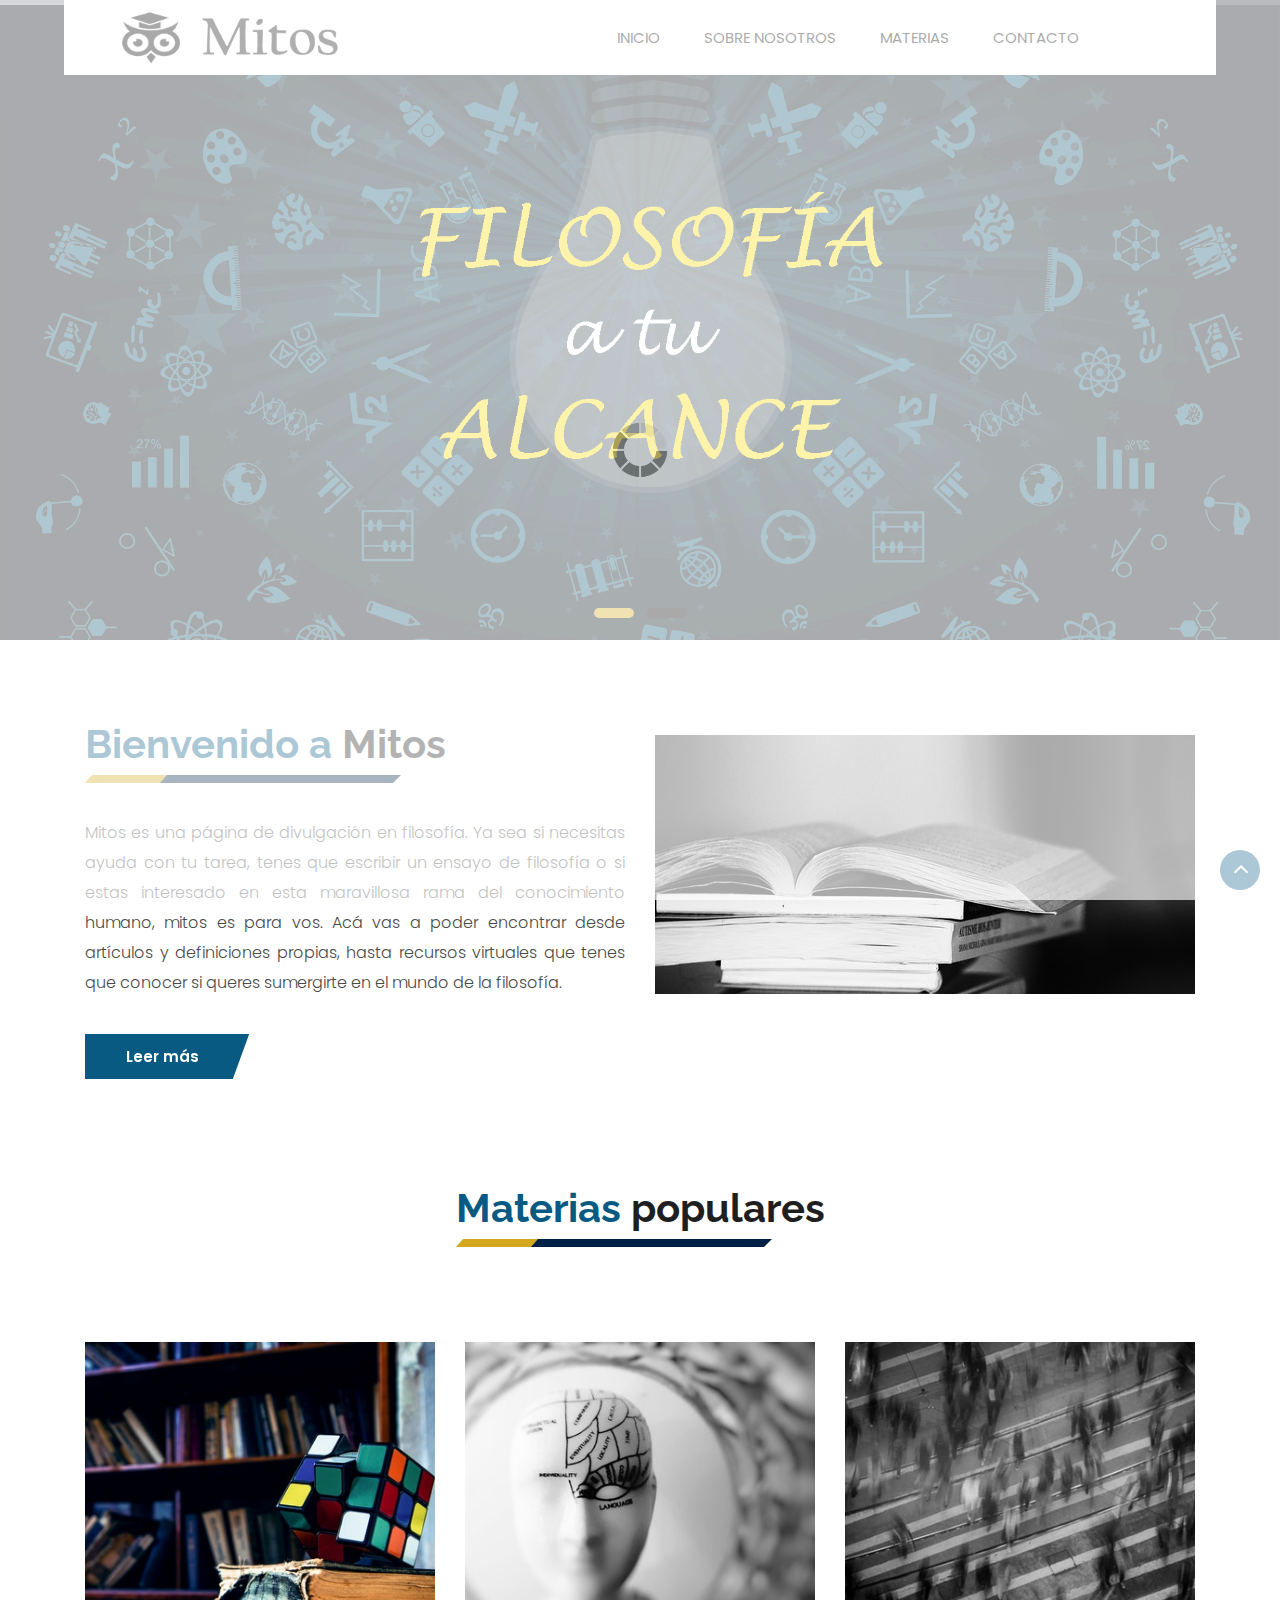
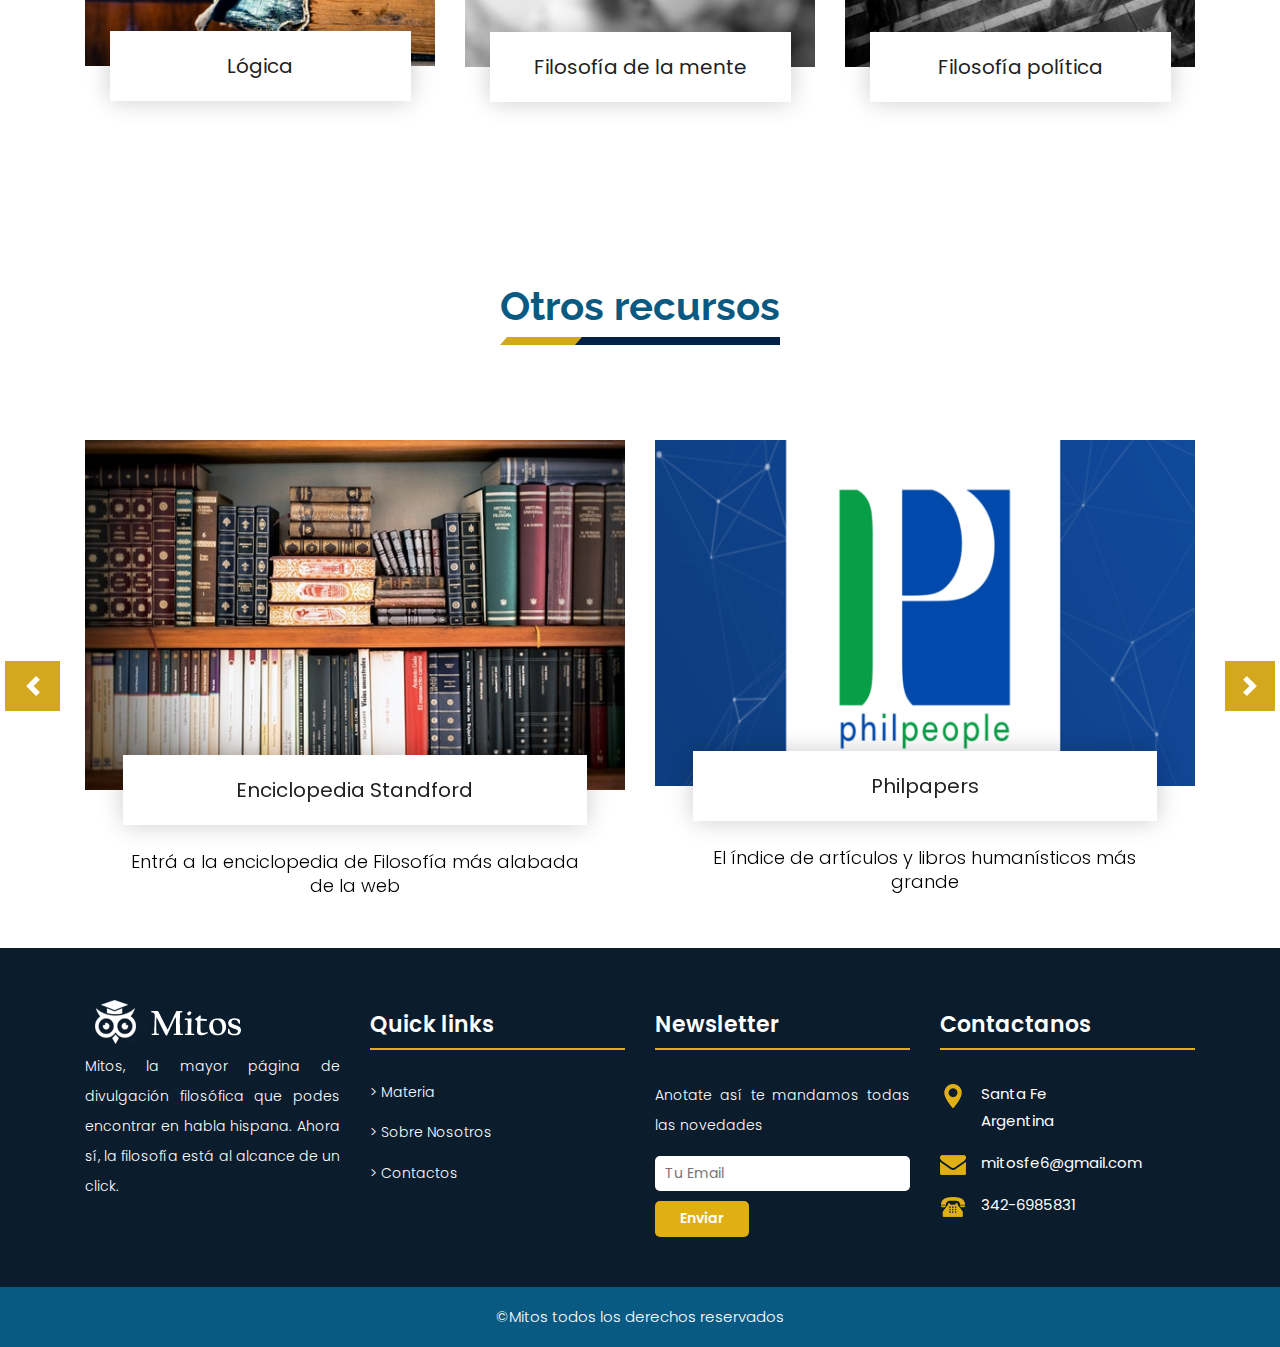
==== commit 80e56925: "Update index.html" ====
--- a/index.html
+++ b/index.html
@@ -66,12 +66,6 @@
                         <li><a class="nav-link" href="cursos.html">Materias</a></li>
 						            <li><a class="nav-link" href="contact.html">Contacto</a></li>
                     </ul>
-                </div>
-                <div class="search-box">
-                    <input type="text" class="search-txt" placeholder="Search">
-                    <a class="search-btn">
-                        <img src="images/search_icon.png" alt="#" />
-                    </a>
                 </div>
             </div>
         </nav>
